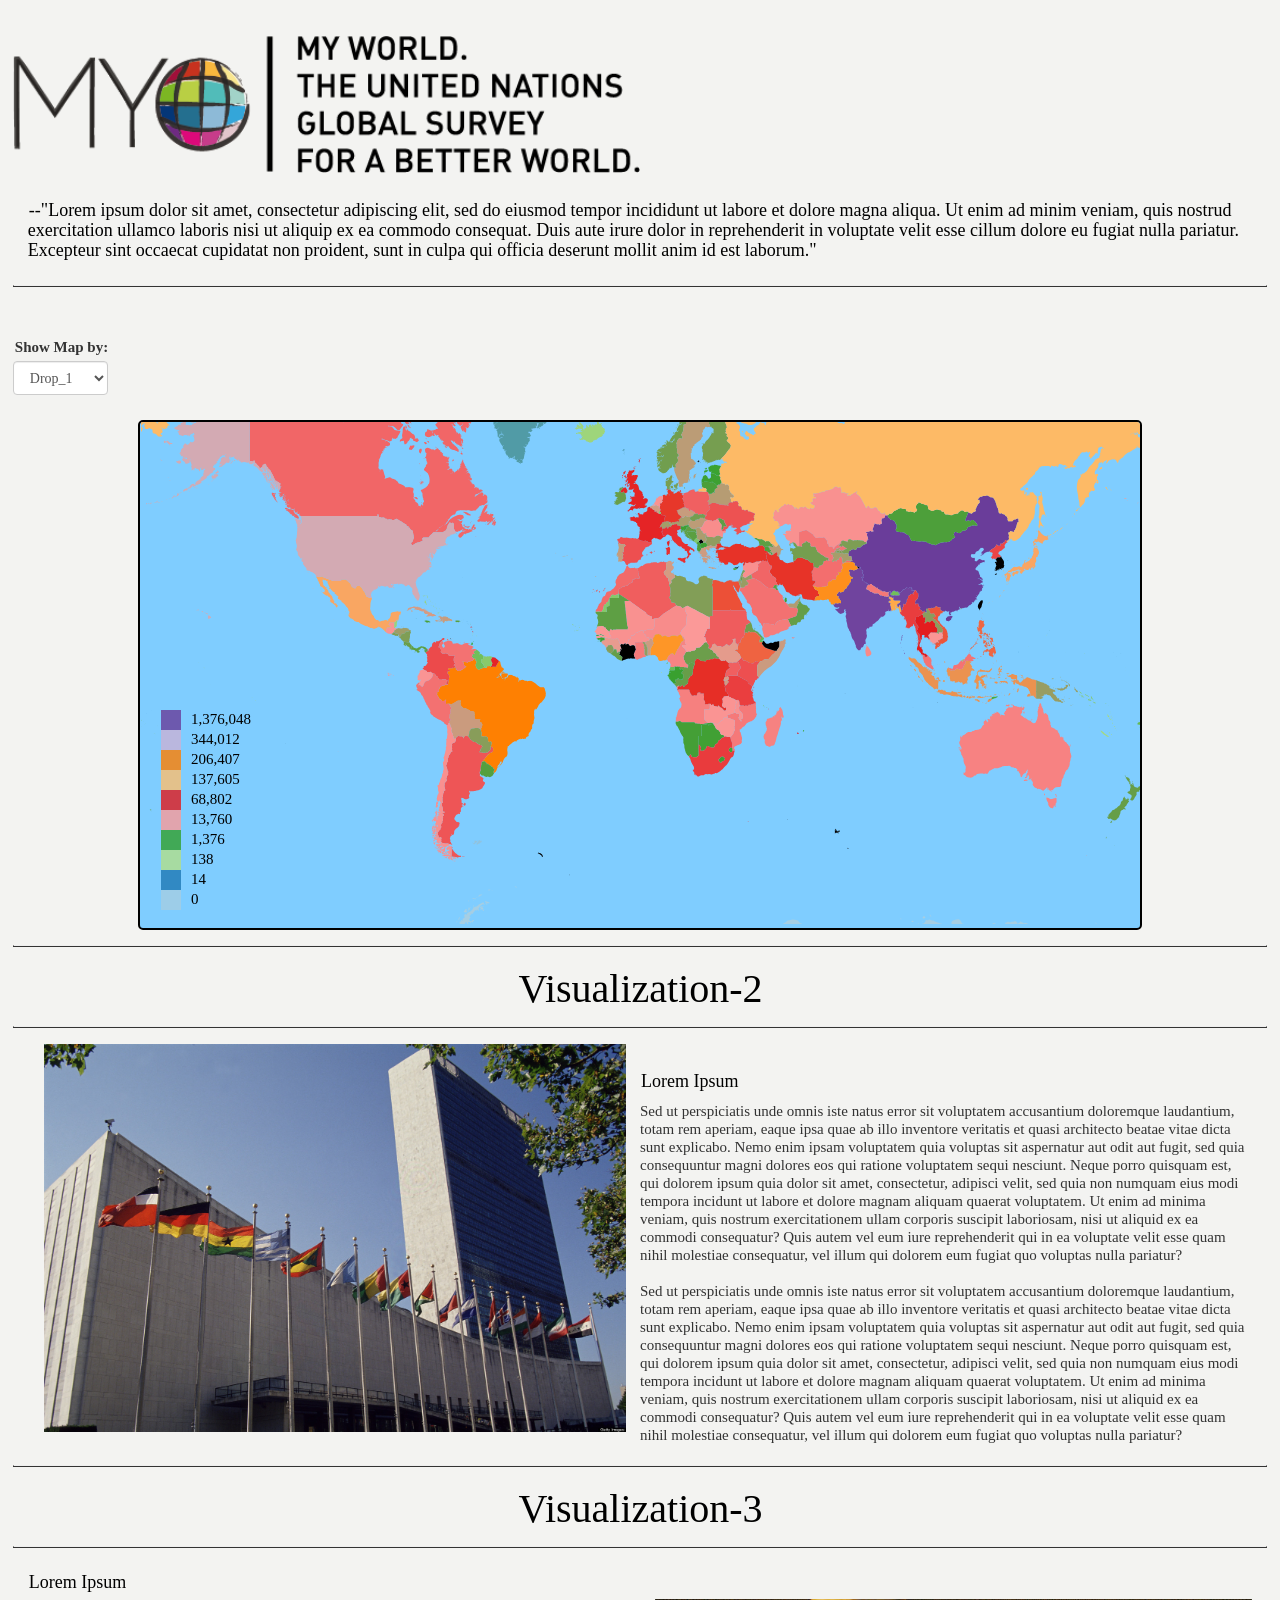
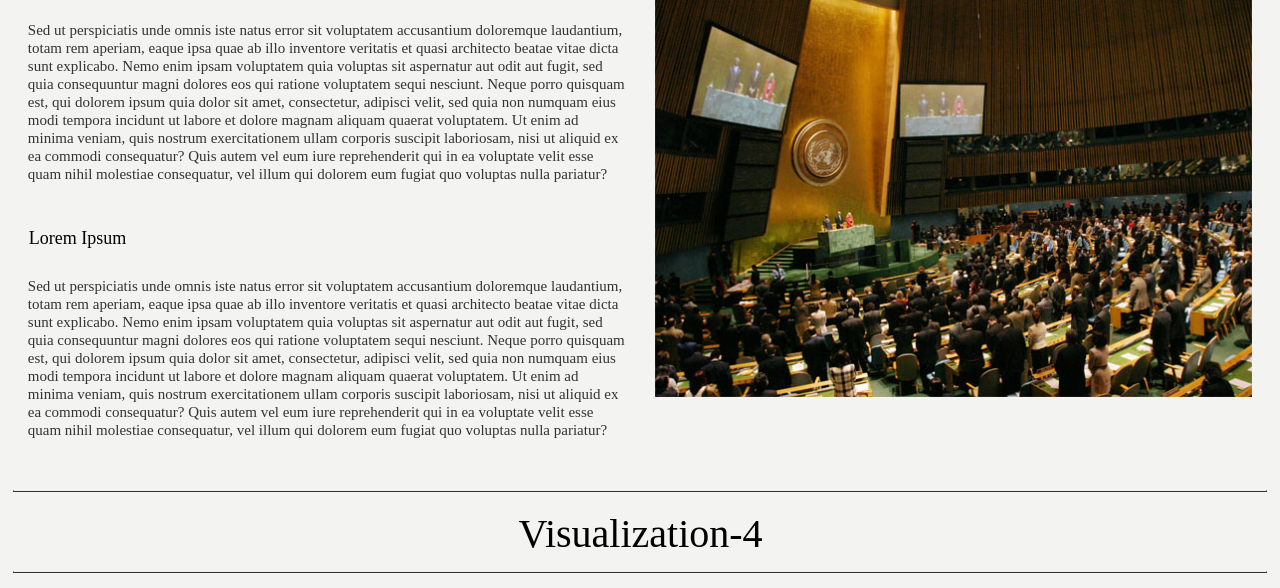
==== Final/index.html @ c9ec91af "project copy" ====
<!doctype html>
<html>
<head>
	<meta charset="utf-8">
	<meta name="viewport" content="width=device-width, initial-scale=1">
	<title>CS171 Final Project</title>

	<link rel="stylesheet" href="css/bootstrap.min.css">
	<link rel="stylesheet" href="css/font-awesome.min.css">
	<link rel="stylesheet" href="css/style.css">
</head>
<body>

<br/><br/>
<img src="img/logo.png" width="50%"  >


<div class="container-fluid">
	<div class="row">

		<div class="col-md-12" id ="page1Col2"><br><h4>--"Lorem ipsum dolor sit amet, consectetur adipiscing elit,
				sed do eiusmod tempor incididunt ut labore et dolore magna aliqua. Ut enim ad minim veniam, quis
				nostrud exercitation ullamco laboris nisi ut aliquip ex ea commodo consequat. Duis aute irure dolor in
				reprehenderit in voluptate velit esse cillum dolore eu fugiat nulla pariatur. Excepteur sint occaecat
				cupidatat non proident, sunt in culpa qui officia deserunt mollit anim id est laborum."</h4></div>

	</div>
</div>
<hr/>
<br/><br/>

			<form class="dropdown">
				<div class="form-group">
					<label form="sortBy">Show Map by: </label>
					<select class="form-control" id="sort-By" onchange="updateChoropleth()">
						<option value="Drop_1">Drop_1</option>
						<option value="Drop_2">Drop_2</option>
						<option value="Drop_3">Drop_3</option>
						<option value="Drop_4">Drop_4</option>
						<option value="Drop_5">Drop_5</option>
					</select>
				</div>
			</form>

		<div id ="map-area"></div>

<hr/>


<h1>Visualization-2</h1>

<div id ="Visualization-2"></div>

<hr/>



<div class="container-fluid">
	<div class="row">
		<div class="col-md-6" id ="page4Col2"><div id="chart-area"></div></div></div>

		<div class="col-md-6" id ="page4Col3">  <img src="img/UNBuilding.jpg" width="100%"  alt="UN"><br> <br>	</div>

			<br> <h4>Lorem Ipsum</h4>
			Sed ut perspiciatis unde omnis iste natus error sit voluptatem accusantium doloremque laudantium, totam rem
			aperiam, eaque ipsa quae ab illo inventore veritatis et quasi architecto beatae vitae dicta sunt explicabo.
			Nemo enim ipsam voluptatem quia voluptas sit aspernatur aut odit aut fugit, sed quia consequuntur magni
			dolores eos qui ratione voluptatem sequi nesciunt. Neque porro quisquam est, qui dolorem ipsum quia dolor sit
			amet, consectetur, adipisci velit, sed quia non numquam eius modi tempora incidunt ut labore et dolore
			magnam aliquam quaerat voluptatem. Ut enim ad minima veniam, quis nostrum exercitationem ullam corporis
			suscipit laboriosam, nisi ut aliquid ex ea commodi consequatur? Quis autem vel eum iure reprehenderit qui
			in ea voluptate velit esse quam nihil molestiae consequatur, vel illum qui dolorem eum fugiat quo voluptas
			nulla pariatur?

			<br><br> Sed ut perspiciatis unde omnis iste natus error sit voluptatem accusantium doloremque laudantium,
			totam rem aperiam, eaque ipsa quae ab illo inventore veritatis et quasi architecto beatae vitae dicta sunt
			explicabo. Nemo enim ipsam voluptatem quia voluptas sit aspernatur aut odit aut fugit, sed quia consequuntur
			magni dolores eos qui ratione voluptatem sequi nesciunt. Neque porro quisquam est, qui dolorem ipsum quia dolor
			sit amet, consectetur, adipisci velit, sed quia non numquam eius modi tempora incidunt ut labore et dolore magnam
			aliquam quaerat voluptatem. Ut enim ad minima veniam, quis nostrum exercitationem ullam corporis suscipit
			laboriosam, nisi ut aliquid ex ea commodi consequatur? Quis autem vel eum iure reprehenderit qui in ea voluptate
			velit esse quam nihil molestiae consequatur, vel illum qui dolorem eum fugiat quo voluptas nulla pariatur?
			<br>


	</div>
</div>

<hr/>

<h1> Visualization-3 </h1>


<div id ="Visualization-3"> </div>

<hr/>



<div class="container-fluid">
	<div class="row">

		<div class="col-md-6" id ="page3Col1">

			<h4>Lorem Ipsum</h4>
			<br> Sed ut perspiciatis unde omnis iste natus error sit voluptatem accusantium doloremque laudantium,
			totam rem aperiam, eaque ipsa quae ab illo inventore veritatis et quasi architecto beatae vitae dicta sunt
			explicabo. Nemo enim ipsam voluptatem quia voluptas sit aspernatur aut odit aut fugit, sed quia consequuntur
			magni dolores eos qui ratione voluptatem sequi nesciunt. Neque porro quisquam est, qui dolorem ipsum quia dolor
			sit amet, consectetur, adipisci velit, sed quia non numquam eius modi tempora incidunt ut labore et dolore magnam
			aliquam quaerat voluptatem. Ut enim ad minima veniam, quis nostrum exercitationem ullam corporis suscipit
			laboriosam, nisi ut aliquid ex ea commodi consequatur? Quis autem vel eum iure reprehenderit qui in ea voluptate
			velit esse quam nihil molestiae consequatur, vel illum qui dolorem eum fugiat quo voluptas nulla pariatur?
			<br>
			<br><br><h4>Lorem Ipsum</h4>
			<br> Sed ut perspiciatis unde omnis iste natus error sit voluptatem accusantium doloremque laudantium,
			totam rem aperiam, eaque ipsa quae ab illo inventore veritatis et quasi architecto beatae vitae dicta sunt
			explicabo. Nemo enim ipsam voluptatem quia voluptas sit aspernatur aut odit aut fugit, sed quia consequuntur
			magni dolores eos qui ratione voluptatem sequi nesciunt. Neque porro quisquam est, qui dolorem ipsum quia dolor
			sit amet, consectetur, adipisci velit, sed quia non numquam eius modi tempora incidunt ut labore et dolore magnam
			aliquam quaerat voluptatem. Ut enim ad minima veniam, quis nostrum exercitationem ullam corporis suscipit
			laboriosam, nisi ut aliquid ex ea commodi consequatur? Quis autem vel eum iure reprehenderit qui in ea voluptate
			velit esse quam nihil molestiae consequatur, vel illum qui dolorem eum fugiat quo voluptas nulla pariatur?
			<br>
			<br><br>

		</div>
		<div class="col-md-6" id ="page3Col2">

			<br><br><img src="img/UN-Assembly.jpg" width="100%"  alt="UN Assembly">

		</div>

	</div>
</div>


<hr/>


<h1>Visualization-4</h1>

<div id ="Visualization-4"></div>


<hr/>

	<!-- Load JS libraries -->
	<script src="js/jquery.min.js"></script>
	<script src="js/bootstrap.min.js"></script>
	<script src="js/queue.min.js"></script>
	<script src="js/topojson.js"></script>
	<script src="js/d3.min.js"></script>
	<script src="js/colorbrewer.js"></script>


	<!-- Choropleth and second visualization -->
	<script src="js/main.js"></script>
	<script src="js/vis-choropleth.js"></script>

	
</body>
</html>
---- Final/css/style.css ----
/* YOUR CSS STYLES */

h1{font-family: Georgia;
    font-size: 40px;
    color:#000;
    //border-style: solid;
    text-align:center;}

h2, h3 {
    font-family: Georgia;
    color: #000;
    text-align: center;
/ / border-style: solid;
}
h4 {font-family: Georgia;
    color:#000;
    //text-align:center;
    //border-style: solid;
}


body {font-family: Georgia;
    font-size: 15px;
    width:100%;
    line-height:2%;
    text-indent:1px;
    padding-left:1%;
    padding-right:1%;
    line-height: 120%;
    background:#F3F3F1;
    /*background:#2BBBFF;*/
}

hr {
    display: block;
    margin-top: 1em;
    margin-bottom: 1em;
    margin-left: auto;
    margin-right: auto;
    border-style: solid;
    border-width: 1px;}

.dropdown {
    position: relative;
    display: inline-block;
}

.dropdown-content {
    display: none;
    position: absolute;
    background-color: #f9f9f9;
    min-width: 160px;
    box-shadow: 0px 8px 16px 0px rgba(0,0,0,0.2);
    padding: 12px 16px;
    z-index: 1;
}

.dropdown:hover .dropdown-content {
    display: block;
}


.country:hover{
    stroke: #fff;
    stroke-width: .7px;
}
#map-area {
    margin:10px 10%;
    border:2px solid #000;
    border-radius: 5px;
    height:100%;
    overflow:hidden;
    background: #7FCDFF;
}
.hidden {
    display: none;
}
div.tooltip {
    color: #222;
    background: #fff;
    padding: .5em;
    text-shadow: #f5f5f5 0 1px 0;
    border-radius: 2px;
    box-shadow: 0px 0px 2px 0px #a6a6a6;
    opacity: 0.9;
    position: absolute;
}

/*.node {*/
    /*cursor: pointer;*/
/*}*/

/*.node circle {*/
    /*fill: #fff;*/
    /*stroke: steelblue;*/
    /*stroke-width: 3px;*/
/*}*/

/*.node text {*/
    /*font: 16px sans-serif;*/
/*}*/

/*.link {*/
    /*fill: none;*/
    /*stroke: #ccc;*/
    /*stroke-width: 3px;*/
/*}*/
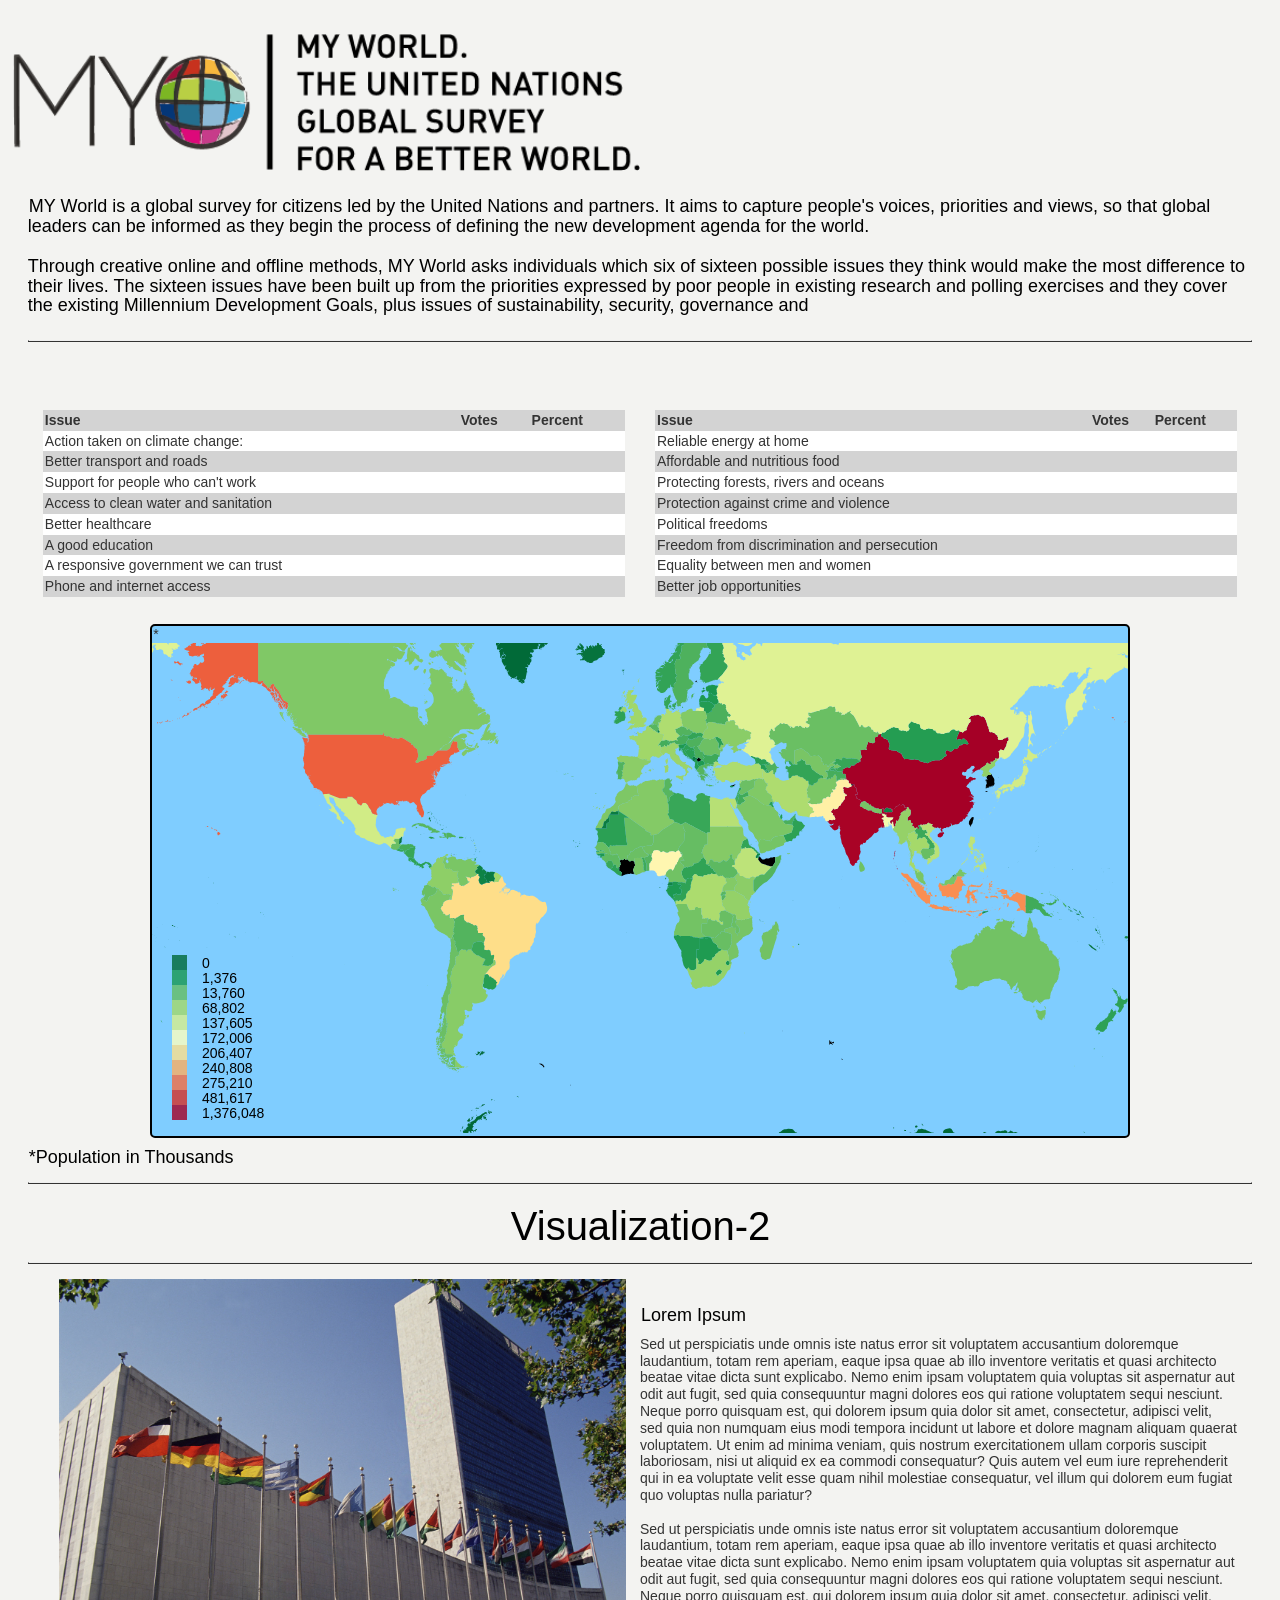
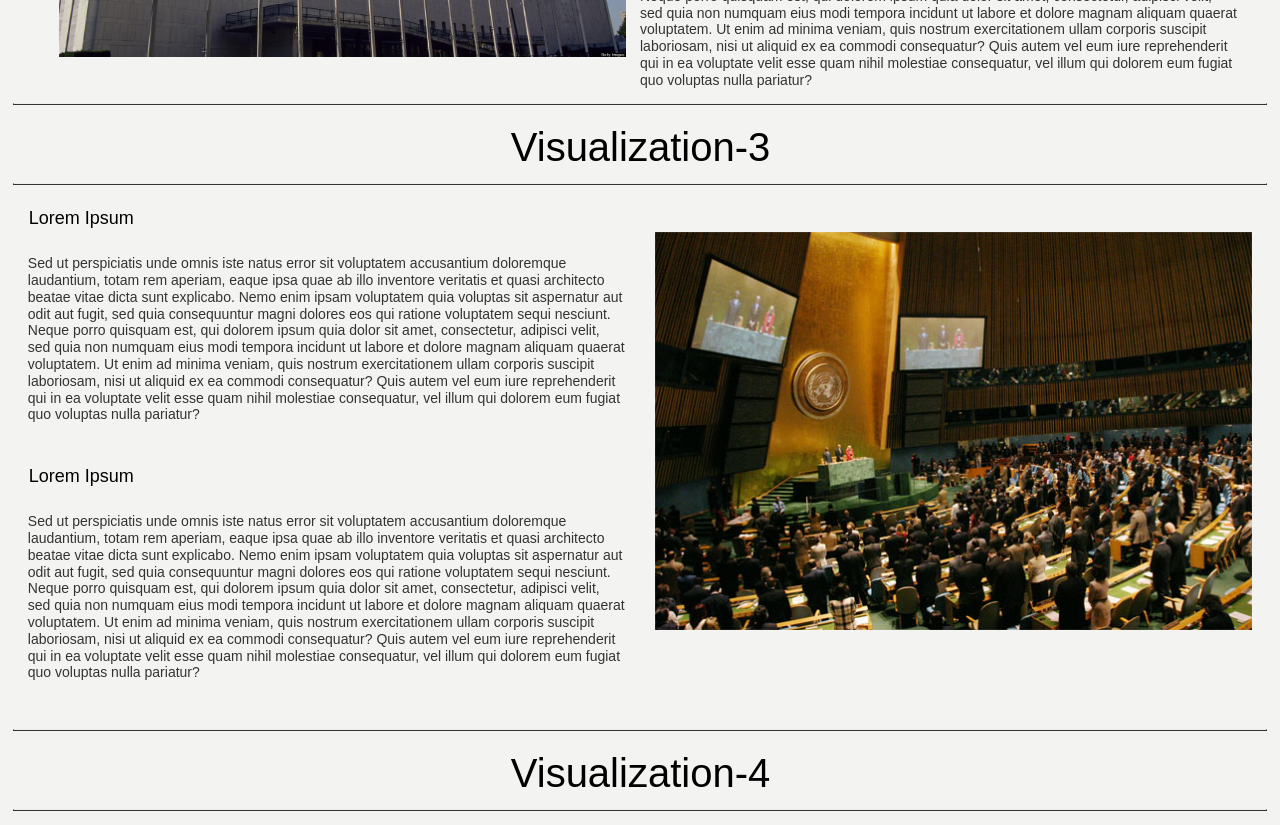
==== commit 7cb86ad8: "Update" ====
--- a/Final/index.html
+++ b/Final/index.html
@@ -18,33 +18,143 @@
 <div class="container-fluid">
 	<div class="row">
 
-		<div class="col-md-12" id ="page1Col2"><br><h4>--"Lorem ipsum dolor sit amet, consectetur adipiscing elit,
-				sed do eiusmod tempor incididunt ut labore et dolore magna aliqua. Ut enim ad minim veniam, quis
-				nostrud exercitation ullamco laboris nisi ut aliquip ex ea commodo consequat. Duis aute irure dolor in
-				reprehenderit in voluptate velit esse cillum dolore eu fugiat nulla pariatur. Excepteur sint occaecat
-				cupidatat non proident, sunt in culpa qui officia deserunt mollit anim id est laborum."</h4></div>
+		<div class="col-md-12" id ="page1Col2"><br><h4>MY World is a global survey for citizens led by the United Nations and partners.
+                    It aims to capture people's voices, priorities and views, so that global leaders can be informed as they begin the
+                    process of defining the new development agenda for the world.
+                <br/><br/>
+                    Through creative online and offline methods, MY World asks individuals which six of sixteen possible issues they
+                    think would make the most difference to their lives. The sixteen issues have been built up from the priorities
+                    expressed by poor people in existing research and polling exercises and they cover the existing Millennium
+                    Development Goals, plus issues of sustainability, security, governance and </h4>
+
 
 	</div>
 </div>
 <hr/>
 <br/><br/>
-
-			<form class="dropdown">
-				<div class="form-group">
-					<label form="sortBy">Show Map by: </label>
-					<select class="form-control" id="sort-By" onchange="updateChoropleth()">
-						<option value="Drop_1">Drop_1</option>
-						<option value="Drop_2">Drop_2</option>
-						<option value="Drop_3">Drop_3</option>
-						<option value="Drop_4">Drop_4</option>
-						<option value="Drop_5">Drop_5</option>
-					</select>
-				</div>
-			</form>
-
-		<div id ="map-area"></div>
-
-<hr/>
+<h3><div id="countryName">  </div></h3>
+<div class="container-fluid">
+	<div class="row">
+		<div class="col-md-6" id ="page1aCol1">
+			<table>
+                <tr>
+                    <th>Issue</th>
+                    <th>Votes</th>
+                    <th>Percent</th>
+                </tr>
+				<tr>
+					<td>Action taken on climate change: </td>
+                    <td id="Pri-100"></td>
+                    <td id="PriPer-100"></td>
+				</tr>
+                <tr>
+                    <td>Better transport and roads</td>
+                    <td id="Pri-101"></td>
+                    <td id="PriPer-101"></td>
+                </tr>
+                <tr>
+                    <td>Support for people who can't work</td>
+                    <td id="Pri-102"></td>
+                    <td id="PriPer-102"></td>
+                </tr>
+                <tr>
+                    <td>Access to clean water and sanitation</td>
+                    <td id="Pri-103"></td>
+                    <td id="PriPer-103"></td>
+                </tr>
+                <tr>
+                    <td>Better healthcare</td>
+                    <td id="Pri-104"></td>
+                    <td id="PriPer-104"></td>
+                </tr>
+                <tr>
+                    <td>A good education</td>
+                    <td id="Pri-105"></td>
+                    <td id="PriPer-105"></td>
+                <tr>
+                    <td>A responsive government we can trust</td>
+                    <td id="Pri-106"></td>
+                    <td id="PriPer-106"></td>
+                </tr>
+                <tr>
+                    <td>Phone and internet access</td>
+                    <td id="Pri-107"></td>
+                    <td id="PriPer-107"></td>
+
+            </table>
+		</div>
+		<div class="col-md-6" id ="page1bCol2">
+            <table>
+                <tr>
+                    <th>Issue</th>
+                    <th>Votes</th>
+                    <th>Percent</th>
+                </tr>
+                <tr>
+                    <td>Reliable energy at home </td>
+                    <td id="Pri-108"></td>
+                    <td id="PriPer-108"></td>
+                </tr>
+                <tr>
+                    <td>Affordable and nutritious food</td>
+                    <td id="Pri-109"></td>
+                    <td id="PriPer-109"></td>
+                </tr>
+                <tr>
+                    <td>Protecting forests, rivers and oceans</td>
+                    <td id="Pri-110"></td>
+                    <td id="PriPer-110"></td>
+                </tr>
+                <tr>
+                    <td>Protection against crime and violence</td>
+                    <td id="Pri-111"></td>
+                    <td id="PriPer-111"></td>
+                </tr>
+                <tr>
+                    <td>Political freedoms</td>
+                    <td id="Pri-112"></td>
+                    <td id="PriPer-112"></td>
+                </tr>
+                <tr>
+                    <td>Freedom from discrimination and persecution</td>
+                    <td id="Pri-113"></td>
+                    <td id="PriPer-113"></td>
+                </tr>
+                <tr>
+                    <td>Equality between men and women</td>
+                    <td id="Pri-114"></td>
+                    <td id="PriPer-114"></td>
+                </tr>
+                <tr>
+                    <td>Better job opportunities</td>
+                    <td id="Pri-115"></td>
+                    <td id="PriPer-115"></td>
+                </tr>
+            </table>
+            <br>
+		</div>
+
+    </div>
+</div>
+
+			<!--<form class="dropdown">-->
+				<!--<div class="form-group">-->
+					<!--<label form="sortBy">Show Map by: </label>-->
+					<!--<select class="form-control" id="sort-By" onchange="updateChoropleth()">-->
+						<!--<option value="Drop_1">Drop_1</option>-->
+						<!--&lt;!&ndash;<option value="Drop_2">Drop_2</option>&ndash;&gt;-->
+						<!--&lt;!&ndash;<option value="Drop_3">Drop_3</option>&ndash;&gt;-->
+						<!--&lt;!&ndash;<option value="Drop_4">Drop_4</option>&ndash;&gt;-->
+						<!--&lt;!&ndash;<option value="Drop_5">Drop_5</option>&ndash;&gt;-->
+					<!--</select>-->
+				<!--</div>-->
+			<!--</form>-->
+
+<div id ="map-area">*</div>
+    <h4>*Population in Thousands</h4>
+
+<hr/>
+
 
 
 <h1>Visualization-2</h1>
--- a/Final/css/style.css
+++ b/Final/css/style.css
@@ -1,27 +1,27 @@
 
 /* YOUR CSS STYLES */
 
-h1{font-family: Georgia;
+h1{font-family: 'Roboto', sans-serif;
     font-size: 40px;
     color:#000;
     //border-style: solid;
     text-align:center;}
 
 h2, h3 {
-    font-family: Georgia;
+    font-family: 'Roboto', sans-serif;
     color: #000;
     text-align: center;
 / / border-style: solid;
 }
-h4 {font-family: Georgia;
+h4 {font-family: 'Roboto', sans-serif;
     color:#000;
     //text-align:center;
     //border-style: solid;
 }
 
 
-body {font-family: Georgia;
-    font-size: 15px;
+body {font-family: 'Roboto', sans-serif;
+   // font-size: 15px;
     width:100%;
     line-height:2%;
     text-indent:1px;
@@ -29,7 +29,7 @@
     padding-right:1%;
     line-height: 120%;
     background:#F3F3F1;
-    /*background:#2BBBFF;*/
+
 }
 
 hr {
@@ -40,6 +40,20 @@
     margin-right: auto;
     border-style: solid;
     border-width: 1px;}
+
+table {
+    border-collapse: collapse;
+    width: 100%;
+}
+
+th, td {
+    text-align: left;
+    padding: 2px;
+}
+
+tr:nth-child(odd){background-color: #D3D3D3}
+tr:nth-child(even){background-color: #fff}
+
 
 .dropdown {
     position: relative;
@@ -86,23 +100,3 @@
     opacity: 0.9;
     position: absolute;
 }
-
-/*.node {*/
-    /*cursor: pointer;*/
-/*}*/
-
-/*.node circle {*/
-    /*fill: #fff;*/
-    /*stroke: steelblue;*/
-    /*stroke-width: 3px;*/
-/*}*/
-
-/*.node text {*/
-    /*font: 16px sans-serif;*/
-/*}*/
-
-/*.link {*/
-    /*fill: none;*/
-    /*stroke: #ccc;*/
-    /*stroke-width: 3px;*/
-/*}*/
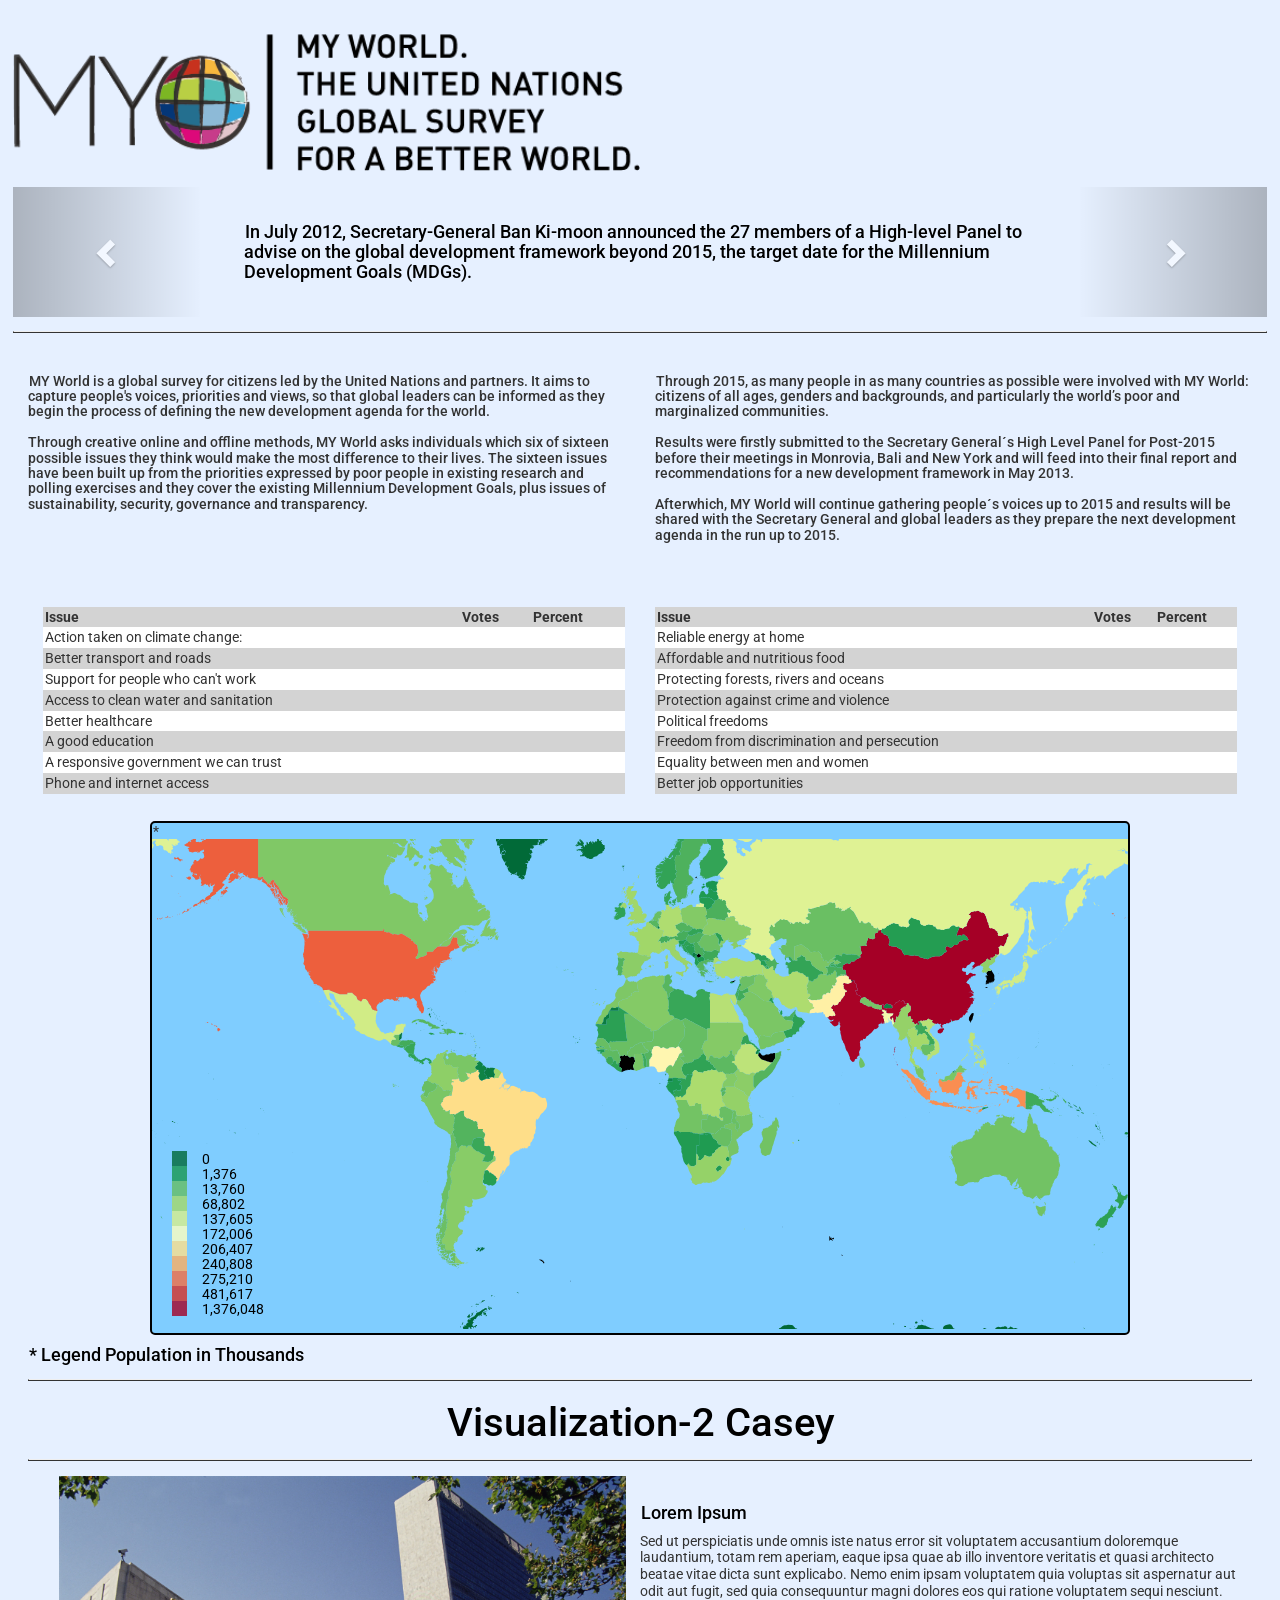
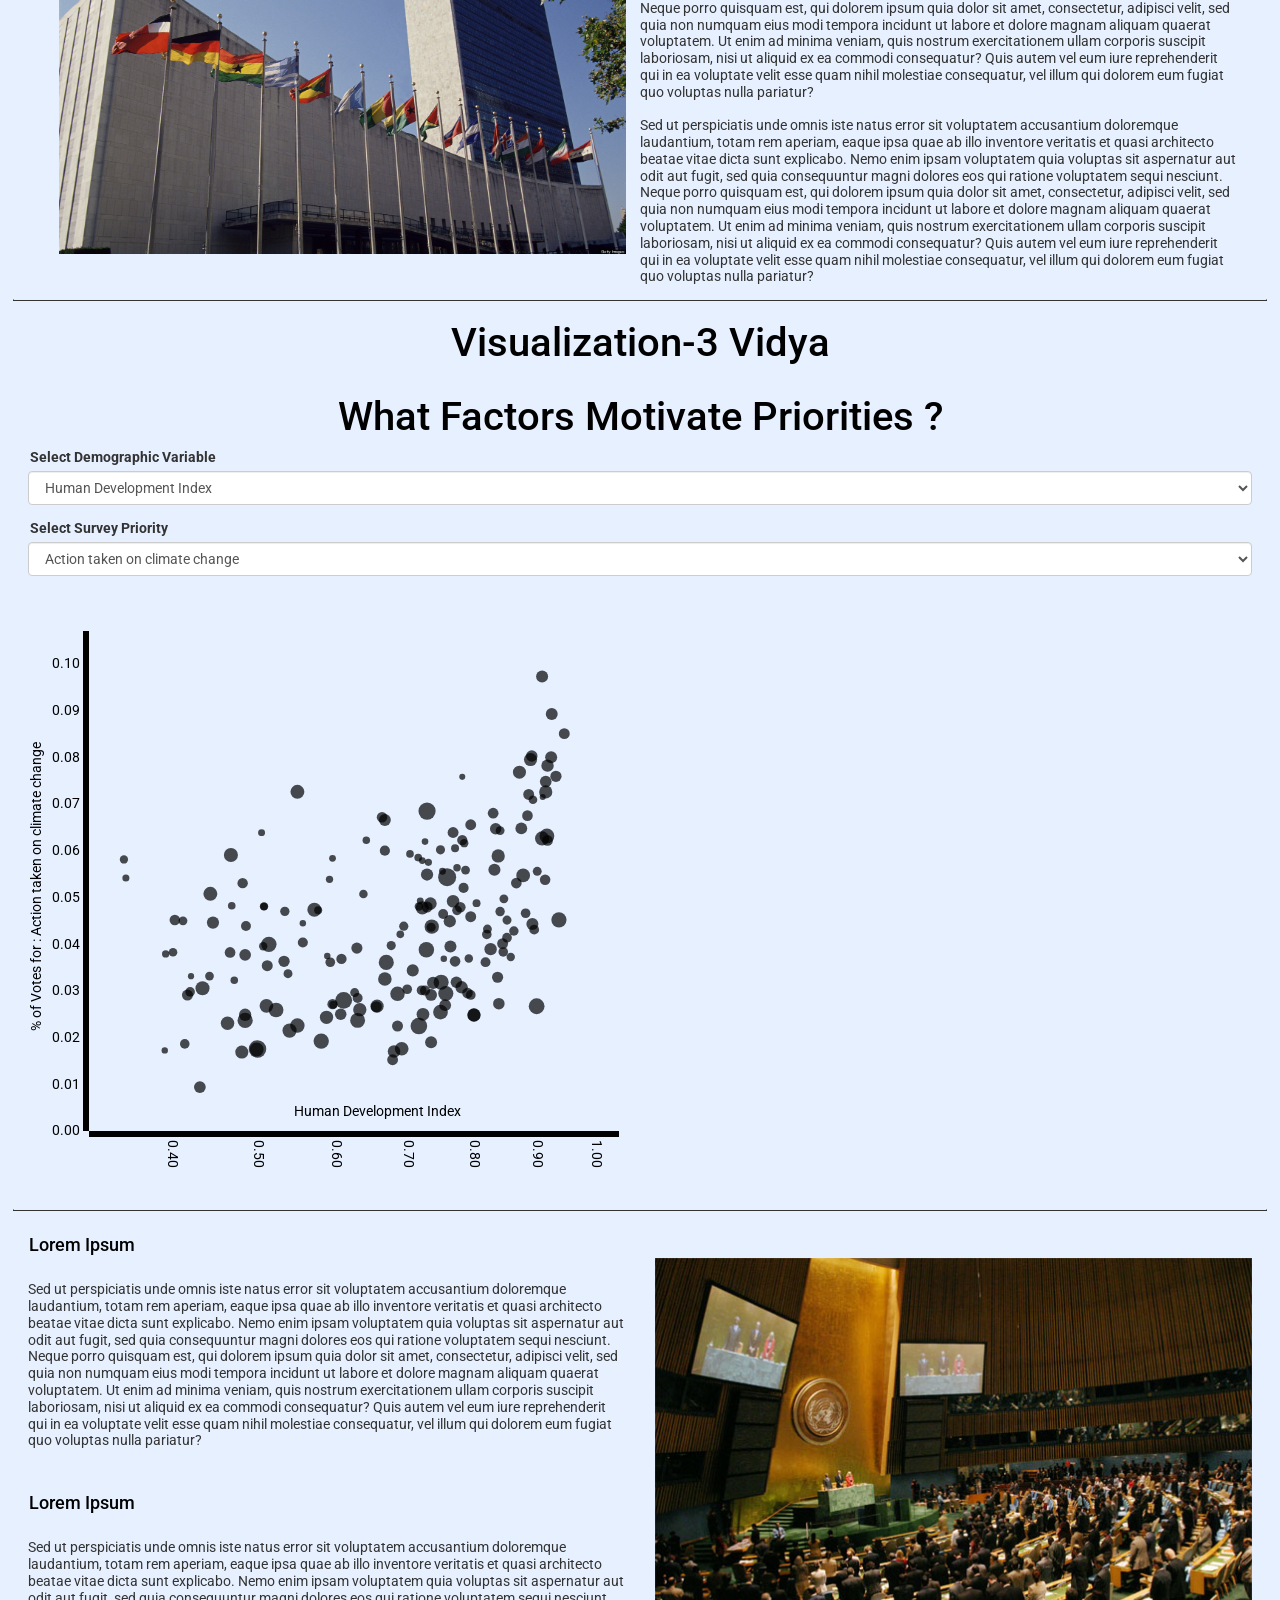
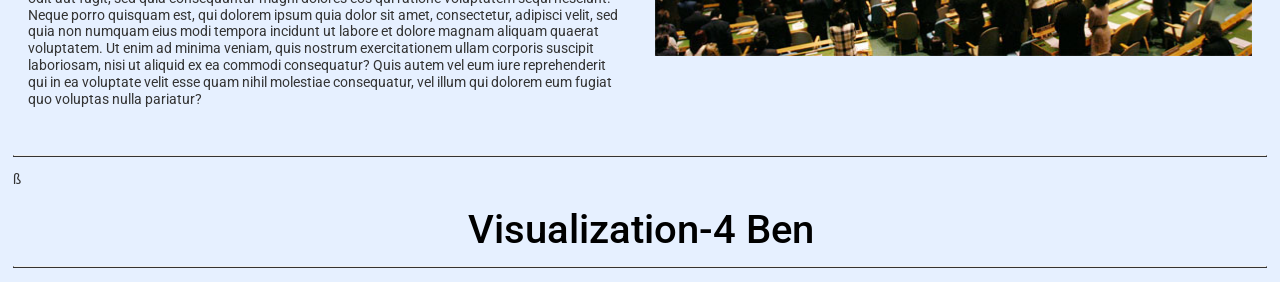
==== commit 5b986aa2: "Update" ====
--- a/Final/index.html
+++ b/Final/index.html
@@ -5,7 +5,11 @@
 	<meta name="viewport" content="width=device-width, initial-scale=1">
 	<title>CS171 Final Project</title>
 
-	<link rel="stylesheet" href="css/bootstrap.min.css">
+    <!-- Load Google Font -->
+    <link href='https://fonts.googleapis.com/css?family=Roboto:100,400,300,400italic,700' rel='stylesheet' type='text/css'>
+
+
+    <link rel="stylesheet" href="css/bootstrap.min.css">
 	<link rel="stylesheet" href="css/font-awesome.min.css">
 	<link rel="stylesheet" href="css/style.css">
 </head>
@@ -13,24 +17,86 @@
 
 <br/><br/>
 <img src="img/logo.png" width="50%"  >
-
+<br/><br/>
+
+<div id="text-carousel" class="carousel slide" data-ride="carousel">
+    <!-- Wrapper for slides -->
+    <!--http://codepen.io/matthewhirsch/pen/OPwQRL-->
+    <div class="row">
+        <div class="col-xs-offset-2 col-xs-8">
+            <div class="carousel-inner">
+                <div class="item active">
+                    <div class="carousel-content">
+                        <div>
+                            <h4>In July 2012, Secretary-General Ban Ki-moon announced the 27 members of a High-level Panel to advise on the global development framework beyond 2015, the target date for the Millennium Development Goals (MDGs).</h4>
+                        </div>
+                    </div>
+                </div>
+                <div class="item">
+                    <div class="carousel-content">
+                        <div>
+                            <h4>The Panel was co-chaired by President Susilo Bambang Yudhoyono of Indonesia, President Ellen Johnson Sirleaf of Liberia, and Prime Minister David Cameron of the United Kingdom, and included leaders from civil society, private sector and government.</h4>
+                        </div>
+                    </div>
+                </div>
+                <div class="item">
+                    <div class="carousel-content">
+                        <div>
+                            <h4>The Panel was part of the Secretary-General’s post-2015 initiative mandated by the 2010 MDG Summit. UN Member States have called for open, inclusive consultations involving civil society, the private sector, academia and research institutions from all regions, in addition to the UN system, to advance the development framework beyond 2015.</h4>
+                        </div>
+                    </div>
+                </div>
+                <div class="item">
+                    <div class="carousel-content">
+                        <div>
+                            <h4>The work of the Panel reflected new development challenges while also drawing on experience gained in implementing the MDGs, both in terms of results achieved and areas for improvement</h4>
+                        </div>
+                    </div>
+                </div>
+
+            </div>
+        </div>
+    </div>
+    <!-- Controls -->
+    <a class="left carousel-control" href="#text-carousel" data-slide="prev">
+        <span class="glyphicon glyphicon-chevron-left"></span>
+    </a>
+    <a class="right carousel-control" href="#text-carousel" data-slide="next">
+        <span class="glyphicon glyphicon-chevron-right"></span>
+    </a>
+
+</div>
+
+<hr/>
 
 <div class="container-fluid">
 	<div class="row">
 
-		<div class="col-md-12" id ="page1Col2"><br><h4>MY World is a global survey for citizens led by the United Nations and partners.
-                    It aims to capture people's voices, priorities and views, so that global leaders can be informed as they begin the
-                    process of defining the new development agenda for the world.
+		<div class="col-md-6" id ="page1Col1"><br><h5>MY World is a global survey for citizens led by the United Nations
+                and partners. It aims to capture people's voices, priorities and views, so that global leaders can be
+                informed as they begin the process of defining the new development agenda for the world.
                 <br/><br/>
-                    Through creative online and offline methods, MY World asks individuals which six of sixteen possible issues they
-                    think would make the most difference to their lives. The sixteen issues have been built up from the priorities
-                    expressed by poor people in existing research and polling exercises and they cover the existing Millennium
-                    Development Goals, plus issues of sustainability, security, governance and </h4>
-
-
-	</div>
-</div>
-<hr/>
+                Through creative online and offline methods, MY World asks individuals which six of
+                sixteen possible issues they think would make the most difference to their lives. The sixteen
+                issues have been built up from the priorities expressed by poor people in existing research and polling
+                exercises and they cover the existing Millennium Development Goals, plus issues of sustainability, security,
+                governance and transparency.</h5>
+
+	    </div>
+        <div class="col-md-6" id ="page1Col2"><br><h5>Through 2015, as many people in as many countries
+                as possible were involved with MY World: citizens of all ages, genders and backgrounds, and particularly
+                the world’s poor and marginalized communities.
+                <br/><br/>
+                Results were firstly submitted to the Secretary General´s High Level Panel for Post-2015 before their
+                meetings in Monrovia, Bali and New York and will feed into their final report and recommendations for a new
+                development framework in May 2013.
+                <br/><br/>
+                Afterwhich, MY World will continue gathering people´s voices up to 2015 and results will be shared with
+                the Secretary General and global leaders as they prepare the next development agenda in the run up to 2015.</h5>
+            
+        </div>
+</div>
+
 <br/><br/>
 <h3><div id="countryName">  </div></h3>
 <div class="container-fluid">
@@ -151,13 +217,13 @@
 			<!--</form>-->
 
 <div id ="map-area">*</div>
-    <h4>*Population in Thousands</h4>
-
-<hr/>
-
-
-
-<h1>Visualization-2</h1>
+    <h4>* Legend Population in Thousands</h4>
+
+<hr/>
+
+
+
+<h1>Visualization-2  Casey </h1>
 
 <div id ="Visualization-2"></div>
 
@@ -198,13 +264,53 @@
 
 <hr/>
 
-<h1> Visualization-3 </h1>
-
-
-<div id ="Visualization-3"> </div>
-
-<hr/>
-
+<h1> Visualization-3 Vidya </h1>
+
+<div class="container-fluid">
+
+    <div class="row">
+        <div class="col-md-12">
+            <h1>What Factors Motivate Priorities ? </h1>
+            <!-- Visualization placeholders -->
+            <div class="form-group">
+                <label for="rankingType">Select Demographic Variable</label>
+                <select class="form-control" id="rankingtype" onchange="myScatter.updateData()">
+                    <option value="HDI">Human Development Index</option>
+                    <option value="LifeExpectancy">Life Expectancy</option>
+                    <option value="ExpectedSchool">Expected Years of Schooling</option>
+                    <option value="MeanSchool">Mean Years of Schooling</option>
+                    <option value="GNI">Gross National Income Per Capita</option>
+                    <option value="Population">Population</option>
+                </select>
+            </div>
+            <div class="form-group">
+                <label for="rankingType">Select Survey Priority</label>
+                <select class="form-control" id="rankingtype1" onchange="myScatter.updateData()">
+                    <option value="x100">Action taken on climate change</option>
+                    <option value="x101">Better transport and roads</option>
+                    <option value="x102">Support for people who can't work</option>
+                    <option value="x103">Access to clean water and sanitation</option>
+                    <option value="x104">Better healthcare</option>
+                    <option value="x105">A good education</option>
+                    <option value="x106">A responsive government we can trust</option>
+                    <option value="x107">Phone and internet access</option>
+                    <option value="x108">Reliable energy at home</option>
+                    <option value="x109">Affordable and nutritious food</option>
+                    <option value="x110">Protecting forests, rivers and oceans</option>
+                    <option value="x111">Political freedoms</option>
+                    <option value="x112">Protection against crime and violence</option>
+                    <option value="x113">Freedom from discrimination and persecution</option>
+                    <option value="x114">Equality between men and women</option>
+                    <option value="x115">Better job opportunities</option>
+                </select>
+            </div>
+            <div id="scatterVB"></div>
+        </div>
+    </div>
+
+</div>
+
+<hr/>
 
 
 <div class="container-fluid">
@@ -246,9 +352,9 @@
 
 
 <hr/>
-
-
-<h1>Visualization-4</h1>
+ß
+
+<h1>Visualization-4 Ben</h1>
 
 <div id ="Visualization-4"></div>
 
@@ -266,6 +372,7 @@
 
 	<!-- Choropleth and second visualization -->
 	<script src="js/main.js"></script>
+    <script src="js/scatter.js"></script>
 	<script src="js/vis-choropleth.js"></script>
 
 	
--- a/Final/css/style.css
+++ b/Final/css/style.css
@@ -28,7 +28,8 @@
     padding-left:1%;
     padding-right:1%;
     line-height: 120%;
-    background:#F3F3F1;
+    background:#e6f0ff;
+    /*background:#F3F3F1;*/
 
 }
 
@@ -100,3 +101,15 @@
     opacity: 0.9;
     position: absolute;
 }
+
+.carousel-content {
+    color:black;
+    display:flex;
+    align-items:center;
+}
+
+#text-carousel {
+    width: 100%;
+    height: auto;
+    padding: 25px;
+}
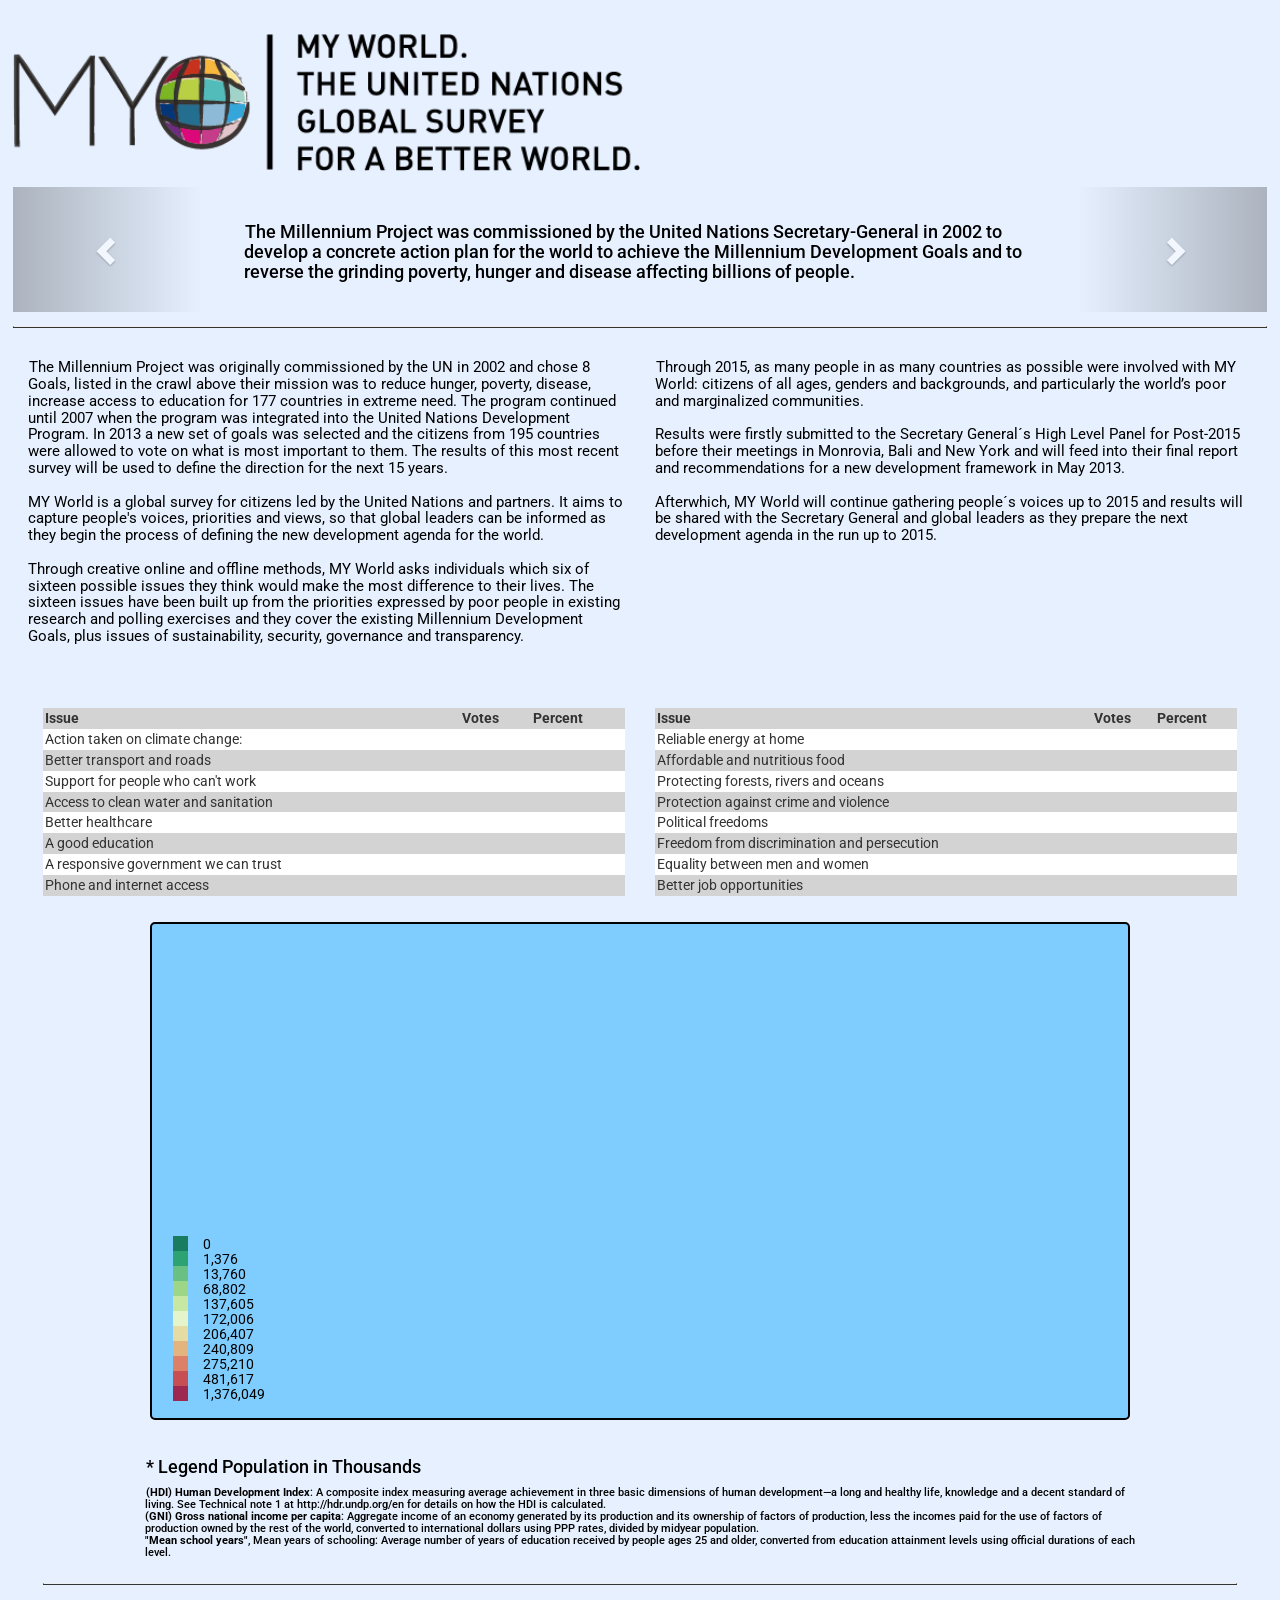
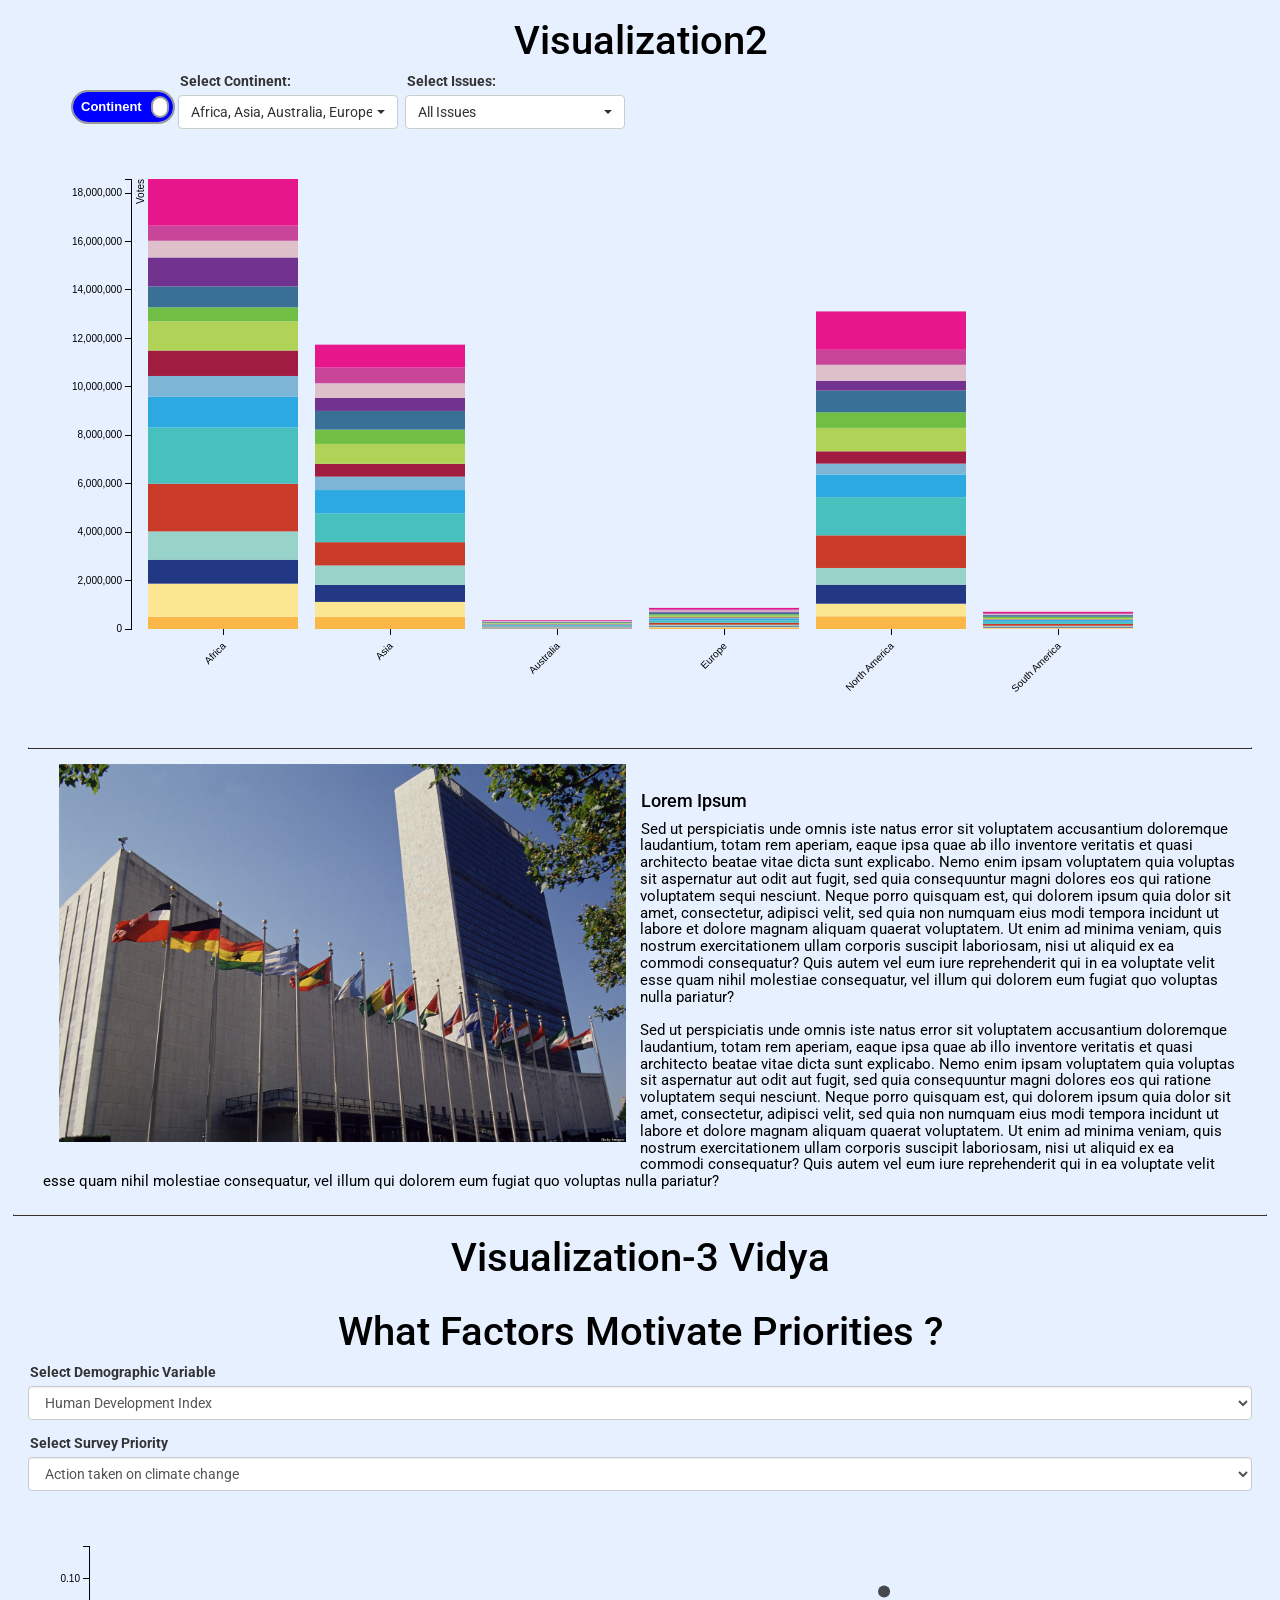
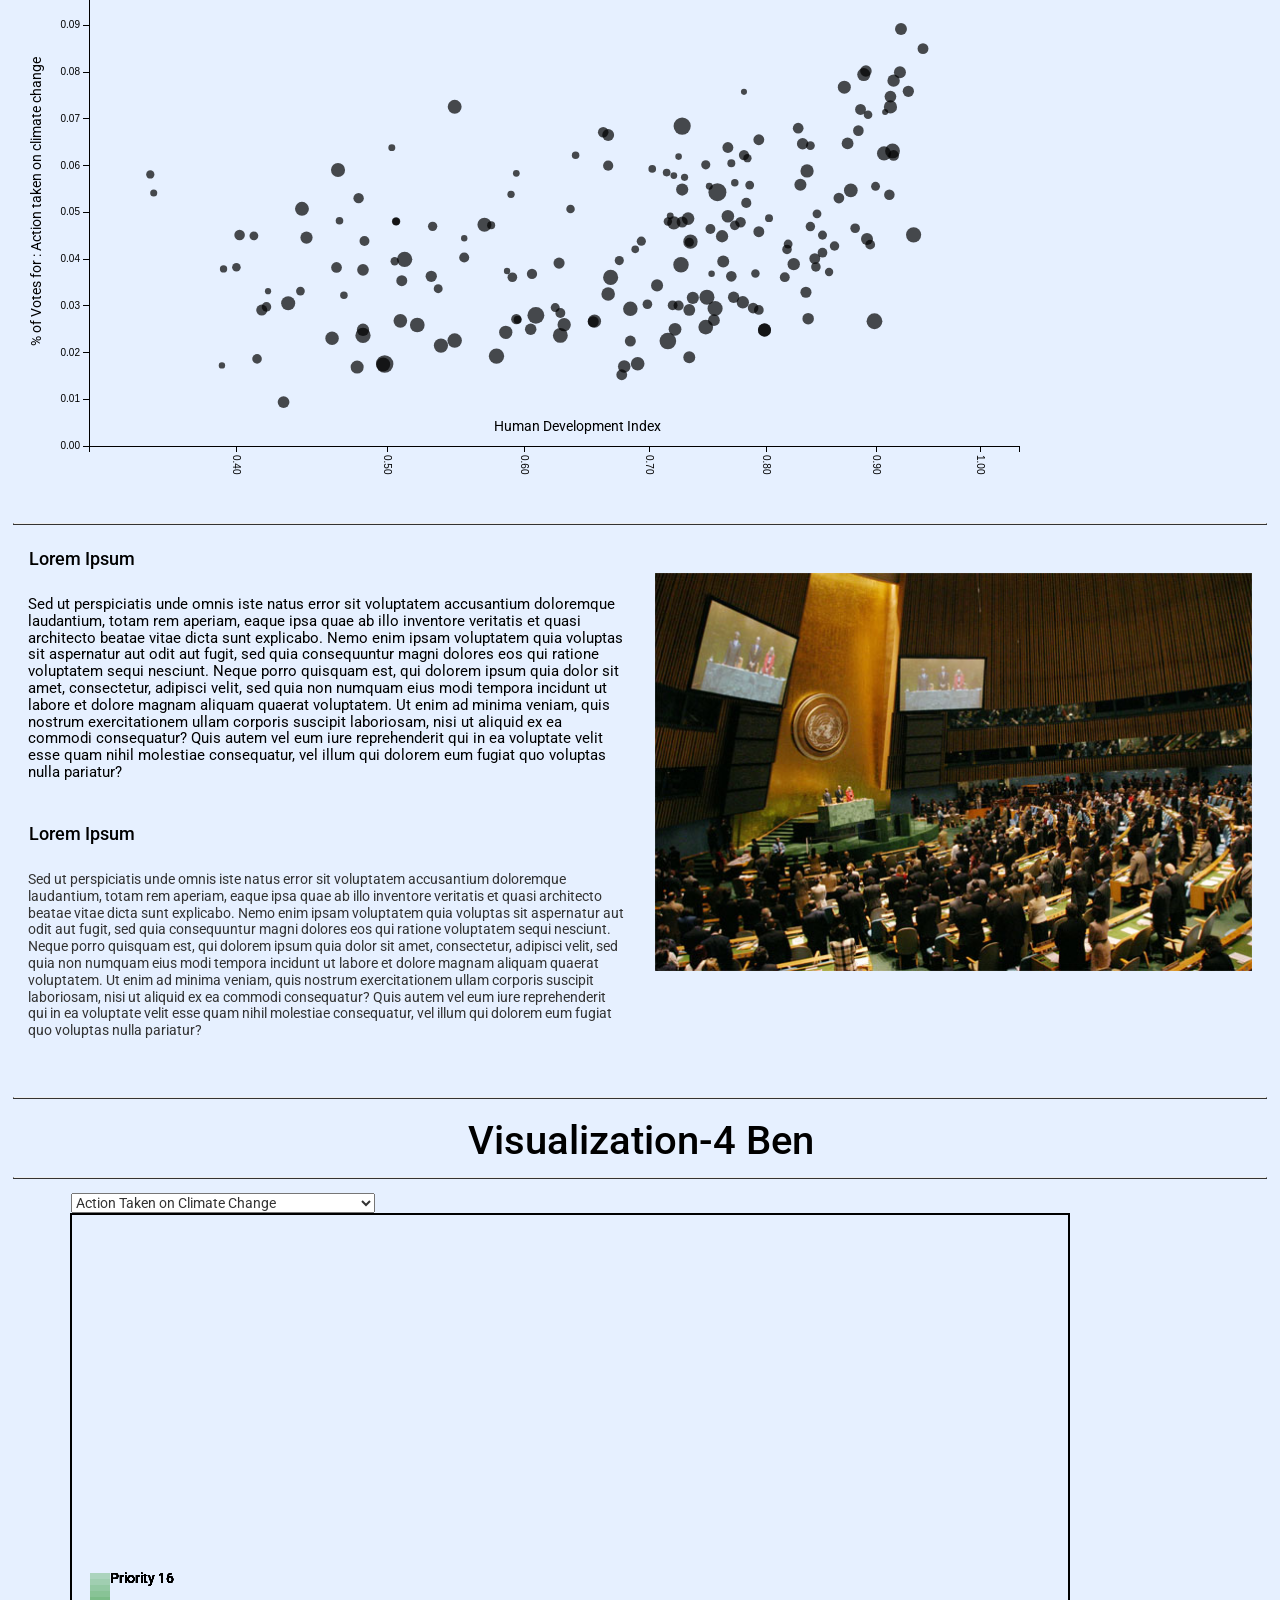
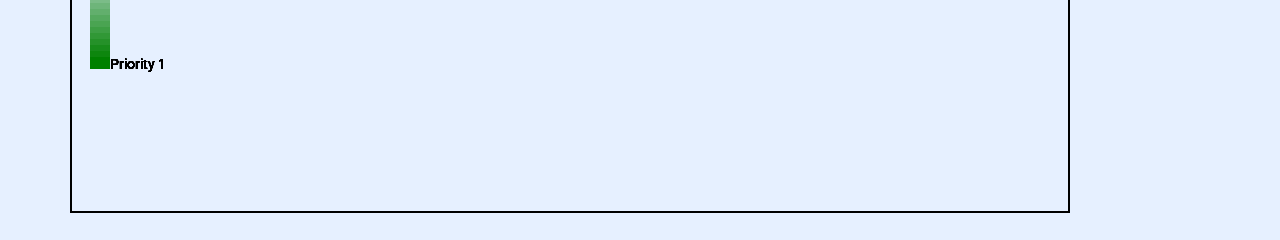
==== commit f90dce3d: "update" ====
--- a/Final/index.html
+++ b/Final/index.html
@@ -11,6 +11,7 @@
 
     <link rel="stylesheet" href="css/bootstrap.min.css">
 	<link rel="stylesheet" href="css/font-awesome.min.css">
+    <link rel="stylesheet" href="css/bootstrap-select.min.css">
 	<link rel="stylesheet" href="css/style.css">
 </head>
 <body>
@@ -27,6 +28,84 @@
             <div class="carousel-inner">
                 <div class="item active">
                     <div class="carousel-content">
+                        <!--http://www.unmillenniumproject.org/goals/gti.htm-->
+                        <div>
+                            <h4>The Millennium Project was commissioned by the United Nations Secretary-General in 2002 to develop a concrete action plan for the world to achieve the Millennium Development Goals and to reverse the grinding poverty, hunger and disease affecting billions of people.</h4>
+                        </div>
+                    </div>
+                </div>
+                <div class="item">
+                    <div class="carousel-content">
+                        <div>
+                            <h4>Goal 1: Eradicate Extreme Hunger and Poverty <br/><br/>
+                                Halve, between 1990 and 2015, the proportion of people whose income is less than $1 a day and who suffer from hunger.</h4>
+                        </div>
+                    </div>
+                </div>
+                <div class="item">
+                    <div class="carousel-content">
+                        <div>
+                            <h4>Goal 2: Achieve Universal Primary Education  <br/><br/>
+                                Ensure that, by 2015, children everywhere, boys and girls alike, will be able to complete a full course of primary schooling.</h4>
+                        </div>
+                    </div>
+                </div>
+                <div class="item">
+                    <div class="carousel-content">
+                        <div>
+                            <h4>Goal 3: Promote Gender Equality and Empower Women <br/><br/>
+                                Eliminate gender disparity in primary and secondary education, preferably by 2005, and in all levels of education no later than 2015.
+                            </h4>
+                        </div>
+                    </div>
+                </div>
+                <div class="item">
+                    <div class="carousel-content">
+                        <div>
+                            <h4>Goal 4: Reduce Child Mortality <br/><br/>
+                                Reduce by two-thirds, between 1990 and 2015, the under-five mortality rate.
+                            </h4>
+                        </div>
+                    </div>
+                </div>
+                <div class="item">
+                    <div class="carousel-content">
+                        <div>
+                            <h4>Goal 5: Improve Maternal Health <br/><br/>
+                                Reduce by three-quarters, between 1990 and 2015, the maternal mortality ratio.
+
+                            </h4>
+                        </div>
+                    </div>
+                </div>
+                <div class="item">
+                    <div class="carousel-content">
+                        <div>
+                            <h4>Goal 6: Combat HIV/AIDS, Malaria and other diseases <br/><br/>
+                                Have halted by 2015 and begun to reverse the spread of HIV/AIDS and have halted by 2015 and begun to reverse the incidence of malaria and other major diseases.
+                            </h4>
+                        </div>
+                    </div>
+                </div>
+                <div class="item">
+                    <div class="carousel-content">
+                        <div>
+                            <h4>Goal 7: Ensure Environmental Sustainability <br/><br/>
+                                Integrate the principles of sustainable development into country policies and programs and reverse the loss of environmental resources.
+                                By 2015 halve the proportion of people without sustainable access to safe drinking water and basic sanitation, and by 2020 improve the lives of at least 20 million slum dwellers.
+                            </h4>
+                        </div>
+                    </div>
+                </div>
+                <div class="item">
+                    <div class="carousel-content">
+                        <div>
+                            <h4>Goal 8: Develop a Global Partnership for Development</h4>
+                        </div>
+                    </div>
+                </div>
+                <div class="item">
+                    <div class="carousel-content">
                         <div>
                             <h4>In July 2012, Secretary-General Ban Ki-moon announced the 27 members of a High-level Panel to advise on the global development framework beyond 2015, the target date for the Millennium Development Goals (MDGs).</h4>
                         </div>
@@ -50,6 +129,13 @@
                     <div class="carousel-content">
                         <div>
                             <h4>The work of the Panel reflected new development challenges while also drawing on experience gained in implementing the MDGs, both in terms of results achieved and areas for improvement</h4>
+                        </div>
+                    </div>
+                </div>
+                <div class="item">
+                    <div class="carousel-content">
+                        <div>
+                            <h4>The Millennium Project was commissioned by the United Nations Secretary-General in 2002 to develop a concrete action plan for the world to achieve the Millennium Development Goals and to reverse the grinding poverty, hunger and disease affecting billions of people.</h4>
                         </div>
                     </div>
                 </div>
@@ -72,7 +158,18 @@
 <div class="container-fluid">
 	<div class="row">
 
-		<div class="col-md-6" id ="page1Col1"><br><h5>MY World is a global survey for citizens led by the United Nations
+		<div class="col-md-6" id ="page1Col1"><br><p>
+
+                The Millennium Project was originally commissioned by the UN in 2002 and chose 8 Goals, listed in the crawl
+                above their mission was to reduce hunger, poverty, disease, increase access to education for 177 countries
+                in extreme need.  The program continued until 2007 when the program was integrated into the United Nations
+                Development Program.
+
+                In 2013 a new set of goals was selected and the citizens from 195 countries were allowed to vote on what is most important to them.
+                The results of this most recent survey will be used to define the direction for the next 15 years.
+
+                <br/><br/>
+                MY World is a global survey for citizens led by the United Nations
                 and partners. It aims to capture people's voices, priorities and views, so that global leaders can be
                 informed as they begin the process of defining the new development agenda for the world.
                 <br/><br/>
@@ -80,10 +177,12 @@
                 sixteen possible issues they think would make the most difference to their lives. The sixteen
                 issues have been built up from the priorities expressed by poor people in existing research and polling
                 exercises and they cover the existing Millennium Development Goals, plus issues of sustainability, security,
-                governance and transparency.</h5>
+                governance and transparency.</p>
+
+
 
 	    </div>
-        <div class="col-md-6" id ="page1Col2"><br><h5>Through 2015, as many people in as many countries
+        <div class="col-md-6" id ="page1Col2"><br><p>Through 2015, as many people in as many countries
                 as possible were involved with MY World: citizens of all ages, genders and backgrounds, and particularly
                 the world’s poor and marginalized communities.
                 <br/><br/>
@@ -92,7 +191,7 @@
                 development framework in May 2013.
                 <br/><br/>
                 Afterwhich, MY World will continue gathering people´s voices up to 2015 and results will be shared with
-                the Secretary General and global leaders as they prepare the next development agenda in the run up to 2015.</h5>
+                the Secretary General and global leaders as they prepare the next development agenda in the run up to 2015.</p>
             
         </div>
 </div>
@@ -203,177 +302,461 @@
     </div>
 </div>
 
-			<!--<form class="dropdown">-->
-				<!--<div class="form-group">-->
-					<!--<label form="sortBy">Show Map by: </label>-->
-					<!--<select class="form-control" id="sort-By" onchange="updateChoropleth()">-->
-						<!--<option value="Drop_1">Drop_1</option>-->
-						<!--&lt;!&ndash;<option value="Drop_2">Drop_2</option>&ndash;&gt;-->
-						<!--&lt;!&ndash;<option value="Drop_3">Drop_3</option>&ndash;&gt;-->
-						<!--&lt;!&ndash;<option value="Drop_4">Drop_4</option>&ndash;&gt;-->
-						<!--&lt;!&ndash;<option value="Drop_5">Drop_5</option>&ndash;&gt;-->
-					<!--</select>-->
-				<!--</div>-->
-			<!--</form>-->
-
-<div id ="map-area">*</div>
-    <h4>* Legend Population in Thousands</h4>
-
-<hr/>
-
-
-
-<h1>Visualization-2  Casey </h1>
-
-<div id ="Visualization-2"></div>
-
-<hr/>
-
-
-
-<div class="container-fluid">
-	<div class="row">
-		<div class="col-md-6" id ="page4Col2"><div id="chart-area"></div></div></div>
-
-		<div class="col-md-6" id ="page4Col3">  <img src="img/UNBuilding.jpg" width="100%"  alt="UN"><br> <br>	</div>
-
-			<br> <h4>Lorem Ipsum</h4>
-			Sed ut perspiciatis unde omnis iste natus error sit voluptatem accusantium doloremque laudantium, totam rem
-			aperiam, eaque ipsa quae ab illo inventore veritatis et quasi architecto beatae vitae dicta sunt explicabo.
-			Nemo enim ipsam voluptatem quia voluptas sit aspernatur aut odit aut fugit, sed quia consequuntur magni
-			dolores eos qui ratione voluptatem sequi nesciunt. Neque porro quisquam est, qui dolorem ipsum quia dolor sit
-			amet, consectetur, adipisci velit, sed quia non numquam eius modi tempora incidunt ut labore et dolore
-			magnam aliquam quaerat voluptatem. Ut enim ad minima veniam, quis nostrum exercitationem ullam corporis
-			suscipit laboriosam, nisi ut aliquid ex ea commodi consequatur? Quis autem vel eum iure reprehenderit qui
-			in ea voluptate velit esse quam nihil molestiae consequatur, vel illum qui dolorem eum fugiat quo voluptas
-			nulla pariatur?
-
-			<br><br> Sed ut perspiciatis unde omnis iste natus error sit voluptatem accusantium doloremque laudantium,
-			totam rem aperiam, eaque ipsa quae ab illo inventore veritatis et quasi architecto beatae vitae dicta sunt
-			explicabo. Nemo enim ipsam voluptatem quia voluptas sit aspernatur aut odit aut fugit, sed quia consequuntur
-			magni dolores eos qui ratione voluptatem sequi nesciunt. Neque porro quisquam est, qui dolorem ipsum quia dolor
-			sit amet, consectetur, adipisci velit, sed quia non numquam eius modi tempora incidunt ut labore et dolore magnam
-			aliquam quaerat voluptatem. Ut enim ad minima veniam, quis nostrum exercitationem ullam corporis suscipit
-			laboriosam, nisi ut aliquid ex ea commodi consequatur? Quis autem vel eum iure reprehenderit qui in ea voluptate
-			velit esse quam nihil molestiae consequatur, vel illum qui dolorem eum fugiat quo voluptas nulla pariatur?
-			<br>
-
-
-	</div>
-</div>
-
-<hr/>
-
-<h1> Visualization-3 Vidya </h1>
-
-<div class="container-fluid">
-
-    <div class="row">
-        <div class="col-md-12">
-            <h1>What Factors Motivate Priorities ? </h1>
-            <!-- Visualization placeholders -->
-            <div class="form-group">
-                <label for="rankingType">Select Demographic Variable</label>
-                <select class="form-control" id="rankingtype" onchange="myScatter.updateData()">
-                    <option value="HDI">Human Development Index</option>
-                    <option value="LifeExpectancy">Life Expectancy</option>
-                    <option value="ExpectedSchool">Expected Years of Schooling</option>
-                    <option value="MeanSchool">Mean Years of Schooling</option>
-                    <option value="GNI">Gross National Income Per Capita</option>
-                    <option value="Population">Population</option>
-                </select>
+<div id ="map-area"></div>
+
+    <div class="container-fluid">
+        <div class="row">
+
+            <div class="col-md-1" id ="page1cCol1">
             </div>
-            <div class="form-group">
-                <label for="rankingType">Select Survey Priority</label>
-                <select class="form-control" id="rankingtype1" onchange="myScatter.updateData()">
-                    <option value="x100">Action taken on climate change</option>
-                    <option value="x101">Better transport and roads</option>
-                    <option value="x102">Support for people who can't work</option>
-                    <option value="x103">Access to clean water and sanitation</option>
-                    <option value="x104">Better healthcare</option>
-                    <option value="x105">A good education</option>
-                    <option value="x106">A responsive government we can trust</option>
-                    <option value="x107">Phone and internet access</option>
-                    <option value="x108">Reliable energy at home</option>
-                    <option value="x109">Affordable and nutritious food</option>
-                    <option value="x110">Protecting forests, rivers and oceans</option>
-                    <option value="x111">Political freedoms</option>
-                    <option value="x112">Protection against crime and violence</option>
-                    <option value="x113">Freedom from discrimination and persecution</option>
-                    <option value="x114">Equality between men and women</option>
-                    <option value="x115">Better job opportunities</option>
-                </select>
+            <div class="col-md-10" id ="page1cCol2"><br>
+                <h4>* Legend Population in Thousands</h4>
+                <h6><strong> (HDI) Human Development Index</strong>: A composite index measuring average achievement in three basic dimensions of human development—a long and healthy life, knowledge and a decent standard of living. See Technical note 1 at http://hdr.undp.org/en for details on how the HDI is calculated.
+                <br/><strong>(GNI) Gross national income per capita</strong>: Aggregate income of an economy generated by its production and its ownership of factors of production, less the incomes paid for the use of factors of production owned by the rest of the world, converted to international dollars using PPP rates, divided by midyear population.
+                <br/><strong>"Mean school years"</strong>, Mean years of schooling: Average number of years of education received by people ages 25 and older, converted from education attainment levels using official durations of each level.
+                    </h6>
             </div>
-            <div id="scatterVB"></div>
+        </div>
+
+
+
+    <hr/>
+
+        <div class="container">
+
+            <h1>Visualization2</h1>
+
+            <form class="form-inline">
+                <div class="form-group">
+                    <label> </label>
+                    <!-- Reference: https://proto.io/freebies/onoff/ -->
+                    <div class="onoffswitch">
+                        <input type="checkbox" name="onoffswitch" class="onoffswitch-checkbox" id="continentcountry" checked>
+                        <label class="onoffswitch-label" for="continentcountry">
+                            <span class="onoffswitch-inner"></span>
+                            <span class="onoffswitch-switch"></span>
+                        </label>
+                    </div>
+                </div>
+
+                <div class="form-group">
+                    <label class="continent">Select Continent:</label><br>
+                    <select class="selectpicker continent" id="selectcontinent" multiple>
+                        <option selected>Africa</option>
+                        <!--<option selected>Antarctica</option>-->
+                        <option selected>Asia</option>
+                        <option selected>Australia</option>
+                        <option selected>Europe</option>
+                        <option selected>North America</option>
+                        <!--<option selected>Oceania</option>-->
+                        <option selected>South America</option>
+                    </select>
+                </div>
+
+                <div class="form-group">
+                    <label class="country">Select Conuntries:</label><br>
+                    <select class="selectpicker country" id="selectcountry" multiple>
+                        <option >Afghanistan</option>
+                        <option >Albania</option>
+                        <option >Algeria</option>
+                        <option >Andorra</option>
+                        <option >Angola</option>
+                        <option >Antigua and Barbuda</option>
+                        <option >Argentina</option>
+                        <option >Armenia</option>
+                        <option selected>Australia</option>
+                        <option >Austria</option>
+                        <option >Azerbaijan</option>
+                        <option >Bahamas</option>
+                        <option >Bahrain</option>
+                        <option >Bangladesh</option>
+                        <option >Barbados</option>
+                        <option >Belarus</option>
+                        <option >Belgium</option>
+                        <option >Belize</option>
+                        <option >Benin</option>
+                        <option >Bhutan</option>
+                        <option >Bolivia (Plurinational State of)</option>
+                        <option >Bosnia and Herzegovina</option>
+                        <option >Botswana</option>
+                        <option >Brazil</option>
+                        <option >Brunei Darussalam</option>
+                        <option >Bulgaria</option>
+                        <option >Burkina Faso</option>
+                        <option >Burundi</option>
+                        <option >Cambodia</option>
+                        <option >Cameroon</option>
+                        <option >Canada</option>
+                        <option >Cape Verde</option>
+                        <option >Central African Republic</option>
+                        <option >Chad</option>
+                        <option >Chile</option>
+                        <option selected>China</option>
+                        <option >Colombia</option>
+                        <option >Comoros</option>
+                        <option >Congo</option>
+                        <option >Costa Rica</option>
+                        <option >Cote d'Ivoire</option>
+                        <option >Croatia</option>
+                        <option >Cuba</option>
+                        <option >Cyprus</option>
+                        <option >Czech Republic</option>
+                        <option >Democratic People's Republic of Korea</option>
+                        <option >Democratic Republic of the Congo</option>
+                        <option >Denmark</option>
+                        <option >Djibouti</option>
+                        <option >Dominica</option>
+                        <option >Dominican Republic</option>
+                        <option >Ecuador</option>
+                        <option >Egypt</option>
+                        <option >El Salvador</option>
+                        <option >Equatorial Guinea</option>
+                        <option >Eritrea</option>
+                        <option >Estonia</option>
+                        <option >Ethiopia</option>
+                        <option >Fiji</option>
+                        <option >Finland</option>
+                        <option >France</option>
+                        <option >Gabon</option>
+                        <option >Gambia</option>
+                        <option >Georgia</option>
+                        <option >Germany</option>
+                        <option >Ghana</option>
+                        <option >Greece</option>
+                        <option >Grenada</option>
+                        <option >Guatemala</option>
+                        <option >Guinea</option>
+                        <option >Guinea-Bissau</option>
+                        <option >Guyana</option>
+                        <option >Haiti</option>
+                        <option >Honduras</option>
+                        <option >Hungary</option>
+                        <option >Iceland</option>
+                        <option selected>India</option>
+                        <option >Indonesia</option>
+                        <option >Iran (Islamic Republic of)</option>
+                        <option >Iraq</option>
+                        <option >Ireland</option>
+                        <option >Israel</option>
+                        <option >Italy</option>
+                        <option >Jamaica</option>
+                        <option >Japan</option>
+                        <option >Jordan</option>
+                        <option >Kazakhstan</option>
+                        <option >Kenya</option>
+                        <option >Kiribati</option>
+                        <option >Kuwait</option>
+                        <option >Kyrgyzstan</option>
+                        <option >Lao People's Democratic Republic</option>
+                        <option >Latvia</option>
+                        <option >Lebanon</option>
+                        <option >Lesotho</option>
+                        <option >Liberia</option>
+                        <option >Libya</option>
+                        <option >Liechtenstein</option>
+                        <option >Lithuania</option>
+                        <option >Luxembourg</option>
+                        <option >Madagascar</option>
+                        <option >Malawi</option>
+                        <option >Malaysia</option>
+                        <option >Maldives</option>
+                        <option >Mali</option>
+                        <option >Malta</option>
+                        <option >Marshall Islands</option>
+                        <option >Mauritania</option>
+                        <option >Mauritius</option>
+                        <option >Mexico</option>
+                        <option >Micronesia (Federated States of)</option>
+                        <option >Monaco</option>
+                        <option >Mongolia</option>
+                        <option >Montenegro</option>
+                        <option >Morocco</option>
+                        <option >Mozambique</option>
+                        <option >Myanmar</option>
+                        <option >Namibia</option>
+                        <option >Nauru</option>
+                        <option >Nepal</option>
+                        <option >Netherlands</option>
+                        <option >New Zealand</option>
+                        <option >Nicaragua</option>
+                        <option >Niger</option>
+                        <option >Nigeria</option>
+                        <option >Norway</option>
+                        <option >Oman</option>
+                        <option >Pakistan</option>
+                        <option >Palau</option>
+                        <option >Palestine (State of)</option>
+                        <option >Panama</option>
+                        <option >Papua New Guinea</option>
+                        <option >Paraguay</option>
+                        <option >Peru</option>
+                        <option >Philippines</option>
+                        <option >Poland</option>
+                        <option >Portugal</option>
+                        <option >Qatar</option>
+                        <option >Republic of Korea</option>
+                        <option >Republic of Moldova</option>
+                        <option >Romania</option>
+                        <option >Russian Federation</option>
+                        <option >Rwanda</option>
+                        <option >Saint Kitts and Nevis</option>
+                        <option >Saint Lucia</option>
+                        <option >Saint Vincent and the Grenadines</option>
+                        <option >Samoa</option>
+                        <option >San Marino</option>
+                        <option >Sao Tome and Principe</option>
+                        <option >Saudi Arabia</option>
+                        <option >Senegal</option>
+                        <option >Serbia</option>
+                        <option >Seychelles</option>
+                        <option >Sierra Leone</option>
+                        <option >Singapore</option>
+                        <option >Slovakia</option>
+                        <option >Slovenia</option>
+                        <option >Solomon Islands</option>
+                        <option >Somalia</option>
+                        <option >South Africa</option>
+                        <option >South Sudan</option>
+                        <option >Spain</option>
+                        <option >Sri Lanka</option>
+                        <option >Sudan</option>
+                        <option >Suriname</option>
+                        <option >Swaziland</option>
+                        <option >Sweden</option>
+                        <option >Switzerland</option>
+                        <option >Syrian Arab Republic</option>
+                        <option >Tajikistan</option>
+                        <option >Thailand</option>
+                        <option >The former Yugoslav Republic of Macedonia</option>
+                        <option >Timor-Leste</option>
+                        <option >Togo</option>
+                        <option >Tonga</option>
+                        <option >Trinidad and Tobago</option>
+                        <option >Tunisia</option>
+                        <option >Turkey</option>
+                        <option >Turkmenistan</option>
+                        <option >Tuvalu</option>
+                        <option >Uganda</option>
+                        <option >Ukraine</option>
+                        <option >United Arab Emirates</option>
+                        <option selected>United Kingdom of Great Britain and Northern Ireland</option>
+                        <option >United Republic of Tanzania</option>
+                        <option selected>United States</option>
+                        <option >Uruguay</option>
+                        <option >Uzbekistan</option>
+                        <option >Vanuatu</option>
+                        <option >Venezuela (Bolivarian Republic of)</option>
+                        <option >Viet Nam</option>
+                        <option >Yemen</option>
+                        <option >Zambia</option>
+                        <option >Zimbabwe</option>
+                    </select>
+                </div>
+
+                <div class="form-group">
+                    <Label>Select Issues:</Label><br>
+                    <select class="selectpicker" id ="selectissue">
+                        <option selected value="All">All Issues</option>
+                        <option style="background: #fcb749; color: white;" value="100">Action taken on climate change</option>
+                        <option style="background: #fbe792; color: white;" value="101">Better transport and roads</option>
+                        <option style="background: #233884; color: white;" value="102">Support for people who can't work</option>
+                        <option style="background: #97d3c9; color: white;" value="103">Access to clean water and sanitation</option>
+                        <option style="background: #ca3a28; color: white;" value="104">Better healthcare</option>
+                        <option style="background: #47c0be; color: white;" value="105">A good education</option>
+                        <option style="background: #2da9e1; color: white;" value="106">A responsive government we can trust</option>
+                        <option style="background: #7cb5d6; color: white;" value="107">Phone and internet access</option>
+                        <option style="background: #a01c40; color: white;" value="108">Reliable energy at home</option>
+                        <option style="background: #b0d256; color: white;" value="109">Affordable and nutritious food</option>
+                        <option style="background: #71be45; color: white;" value="110">Protecting forests, rivers and oceans</option>
+                        <option style="background: #387195; color: white;" value="111">Protection against crime and violence</option>
+                        <option style="background: #723390; color: white;" value="112">Political freedoms</option>
+                        <option style="background: #dec0ca; color: white;" value="113">Freedom from discrimination and persecution</option>
+                        <option style="background: #c84699; color: white;" value="114">Equality between men and women</option>
+                        <option style="background: #e8168b; color: white;" value="115">Better job opportunities</option>
+                    </select>
+                </div>
+            </form>
+
+            <div class="row">
+                <div class="col-md-12 stackedbarchart"></div>
+            </div>
         </div>
     </div>
 
-</div>
-
 <hr/>
 
 
-<div class="container-fluid">
-	<div class="row">
-
-		<div class="col-md-6" id ="page3Col1">
-
-			<h4>Lorem Ipsum</h4>
-			<br> Sed ut perspiciatis unde omnis iste natus error sit voluptatem accusantium doloremque laudantium,
-			totam rem aperiam, eaque ipsa quae ab illo inventore veritatis et quasi architecto beatae vitae dicta sunt
-			explicabo. Nemo enim ipsam voluptatem quia voluptas sit aspernatur aut odit aut fugit, sed quia consequuntur
-			magni dolores eos qui ratione voluptatem sequi nesciunt. Neque porro quisquam est, qui dolorem ipsum quia dolor
-			sit amet, consectetur, adipisci velit, sed quia non numquam eius modi tempora incidunt ut labore et dolore magnam
-			aliquam quaerat voluptatem. Ut enim ad minima veniam, quis nostrum exercitationem ullam corporis suscipit
-			laboriosam, nisi ut aliquid ex ea commodi consequatur? Quis autem vel eum iure reprehenderit qui in ea voluptate
-			velit esse quam nihil molestiae consequatur, vel illum qui dolorem eum fugiat quo voluptas nulla pariatur?
-			<br>
-			<br><br><h4>Lorem Ipsum</h4>
-			<br> Sed ut perspiciatis unde omnis iste natus error sit voluptatem accusantium doloremque laudantium,
-			totam rem aperiam, eaque ipsa quae ab illo inventore veritatis et quasi architecto beatae vitae dicta sunt
-			explicabo. Nemo enim ipsam voluptatem quia voluptas sit aspernatur aut odit aut fugit, sed quia consequuntur
-			magni dolores eos qui ratione voluptatem sequi nesciunt. Neque porro quisquam est, qui dolorem ipsum quia dolor
-			sit amet, consectetur, adipisci velit, sed quia non numquam eius modi tempora incidunt ut labore et dolore magnam
-			aliquam quaerat voluptatem. Ut enim ad minima veniam, quis nostrum exercitationem ullam corporis suscipit
-			laboriosam, nisi ut aliquid ex ea commodi consequatur? Quis autem vel eum iure reprehenderit qui in ea voluptate
-			velit esse quam nihil molestiae consequatur, vel illum qui dolorem eum fugiat quo voluptas nulla pariatur?
-			<br>
-			<br><br>
-
-		</div>
-		<div class="col-md-6" id ="page3Col2">
-
-			<br><br><img src="img/UN-Assembly.jpg" width="100%"  alt="UN Assembly">
-
-		</div>
-
-	</div>
-</div>
-
+
+    <div class="container-fluid">
+        <div class="row">
+            <div class="col-md-6" id ="page4Col2"><div id="chart-area"></div></div></div>
+
+            <div class="col-md-6" id ="page4Col3">  <img src="img/UNBuilding.jpg" width="100%"  alt="UN"><br> <br>	</div>
+
+                <br> <h4>Lorem Ipsum</h4>
+        <p>
+                Sed ut perspiciatis unde omnis iste natus error sit voluptatem accusantium doloremque laudantium, totam rem
+                aperiam, eaque ipsa quae ab illo inventore veritatis et quasi architecto beatae vitae dicta sunt explicabo.
+                Nemo enim ipsam voluptatem quia voluptas sit aspernatur aut odit aut fugit, sed quia consequuntur magni
+                dolores eos qui ratione voluptatem sequi nesciunt. Neque porro quisquam est, qui dolorem ipsum quia dolor sit
+                amet, consectetur, adipisci velit, sed quia non numquam eius modi tempora incidunt ut labore et dolore
+                magnam aliquam quaerat voluptatem. Ut enim ad minima veniam, quis nostrum exercitationem ullam corporis
+                suscipit laboriosam, nisi ut aliquid ex ea commodi consequatur? Quis autem vel eum iure reprehenderit qui
+                in ea voluptate velit esse quam nihil molestiae consequatur, vel illum qui dolorem eum fugiat quo voluptas
+                nulla pariatur?
+
+                <br><br> Sed ut perspiciatis unde omnis iste natus error sit voluptatem accusantium doloremque laudantium,
+                totam rem aperiam, eaque ipsa quae ab illo inventore veritatis et quasi architecto beatae vitae dicta sunt
+                explicabo. Nemo enim ipsam voluptatem quia voluptas sit aspernatur aut odit aut fugit, sed quia consequuntur
+                magni dolores eos qui ratione voluptatem sequi nesciunt. Neque porro quisquam est, qui dolorem ipsum quia dolor
+                sit amet, consectetur, adipisci velit, sed quia non numquam eius modi tempora incidunt ut labore et dolore magnam
+                aliquam quaerat voluptatem. Ut enim ad minima veniam, quis nostrum exercitationem ullam corporis suscipit
+                laboriosam, nisi ut aliquid ex ea commodi consequatur? Quis autem vel eum iure reprehenderit qui in ea voluptate
+                velit esse quam nihil molestiae consequatur, vel illum qui dolorem eum fugiat quo voluptas nulla pariatur?
+                <br>
+        </p>
+
+        </div>
+    </div>
 
 <hr/>
-ß
-
-<h1>Visualization-4 Ben</h1>
-
-<div id ="Visualization-4"></div>
-
+
+<h1> Visualization-3 Vidya </h1>
+
+    <div class="container-fluid">
+
+        <div class="row">
+            <div class="col-md-12">
+                <h1>What Factors Motivate Priorities ? </h1>
+                <!-- Visualization placeholders -->
+                <div class="form-group">
+                    <label for="rankingType">Select Demographic Variable</label>
+                    <select class="form-control" id="rankingtype" onchange="myScatter.updateData()">
+                        <option value="HDI">Human Development Index</option>
+                        <option value="LifeExpectancy">Life Expectancy</option>
+                        <option value="ExpectedSchool">Expected Years of Schooling</option>
+                        <option value="MeanSchool">Mean Years of Schooling</option>
+                        <option value="GNI">Gross National Income Per Capita</option>
+                        <option value="Population">Population</option>
+                    </select>
+                </div>
+                <div class="form-group">
+                    <label for="rankingType">Select Survey Priority</label>
+                    <select class="form-control" id="rankingtype1" onchange="myScatter.updateData()">
+                        <option value="x100">Action taken on climate change</option>
+                        <option value="x101">Better transport and roads</option>
+                        <option value="x102">Support for people who can't work</option>
+                        <option value="x103">Access to clean water and sanitation</option>
+                        <option value="x104">Better healthcare</option>
+                        <option value="x105">A good education</option>
+                        <option value="x106">A responsive government we can trust</option>
+                        <option value="x107">Phone and internet access</option>
+                        <option value="x108">Reliable energy at home</option>
+                        <option value="x109">Affordable and nutritious food</option>
+                        <option value="x110">Protecting forests, rivers and oceans</option>
+                        <option value="x111">Political freedoms</option>
+                        <option value="x112">Protection against crime and violence</option>
+                        <option value="x113">Freedom from discrimination and persecution</option>
+                        <option value="x114">Equality between men and women</option>
+                        <option value="x115">Better job opportunities</option>
+                    </select>
+                </div>
+                <div id="scatterVB"></div>
+            </div>
+        </div>
+
+    </div>
 
 <hr/>
 
-	<!-- Load JS libraries -->
-	<script src="js/jquery.min.js"></script>
-	<script src="js/bootstrap.min.js"></script>
-	<script src="js/queue.min.js"></script>
-	<script src="js/topojson.js"></script>
-	<script src="js/d3.min.js"></script>
-	<script src="js/colorbrewer.js"></script>
-
-
-	<!-- Choropleth and second visualization -->
-	<script src="js/main.js"></script>
-    <script src="js/scatter.js"></script>
-	<script src="js/vis-choropleth.js"></script>
+
+    <div class="container-fluid">
+        <div class="row">
+
+            <div class="col-md-6" id ="page3Col1">
+
+                <h4>Lorem Ipsum</h4>
+                <p>
+                <br> Sed ut perspiciatis unde omnis iste natus error sit voluptatem accusantium doloremque laudantium,
+                totam rem aperiam, eaque ipsa quae ab illo inventore veritatis et quasi architecto beatae vitae dicta sunt
+                explicabo. Nemo enim ipsam voluptatem quia voluptas sit aspernatur aut odit aut fugit, sed quia consequuntur
+                magni dolores eos qui ratione voluptatem sequi nesciunt. Neque porro quisquam est, qui dolorem ipsum quia dolor
+                sit amet, consectetur, adipisci velit, sed quia non numquam eius modi tempora incidunt ut labore et dolore magnam
+                aliquam quaerat voluptatem. Ut enim ad minima veniam, quis nostrum exercitationem ullam corporis suscipit
+                laboriosam, nisi ut aliquid ex ea commodi consequatur? Quis autem vel eum iure reprehenderit qui in ea voluptate
+                velit esse quam nihil molestiae consequatur, vel illum qui dolorem eum fugiat quo voluptas nulla pariatur?
+                <br>
+                <br><br><h4>Lorem Ipsum</h4>
+                <br> Sed ut perspiciatis unde omnis iste natus error sit voluptatem accusantium doloremque laudantium,
+                totam rem aperiam, eaque ipsa quae ab illo inventore veritatis et quasi architecto beatae vitae dicta sunt
+                explicabo. Nemo enim ipsam voluptatem quia voluptas sit aspernatur aut odit aut fugit, sed quia consequuntur
+                magni dolores eos qui ratione voluptatem sequi nesciunt. Neque porro quisquam est, qui dolorem ipsum quia dolor
+                sit amet, consectetur, adipisci velit, sed quia non numquam eius modi tempora incidunt ut labore et dolore magnam
+                aliquam quaerat voluptatem. Ut enim ad minima veniam, quis nostrum exercitationem ullam corporis suscipit
+                laboriosam, nisi ut aliquid ex ea commodi consequatur? Quis autem vel eum iure reprehenderit qui in ea voluptate
+                velit esse quam nihil molestiae consequatur, vel illum qui dolorem eum fugiat quo voluptas nulla pariatur?
+                <br>
+                <br><br>
+                </p>
+            </div>
+            <div class="col-md-6" id ="page3Col2">
+
+                <br><br><img src="img/UN-Assembly.jpg" width="100%"  alt="UN Assembly">
+
+            </div>
+
+        </div>
+    </div>
+
+
+    <hr/>
+
+    <h1>Visualization-4 Ben</h1>
+
+    <hr/>
+    <div class="container">
+        <div id="map2">
+
+            <select id="selected-priority" onchange="benUpdateMap()">
+                <option value="ClimateChange">Action Taken on Climate Change</option>
+                <option value="BetterTransport">Better Transport and Roads</option>
+                <option value="SupportWork">Support for People who can't Work</option>
+                <option value="AccessWater">Access to Clean Water and Sanitation</option>
+                <option value="BetterHealthcare">Better Healthcare</option>
+                <option value="GoodEducation">A Good Education</option>
+                <option value="ResponsiveGovernment">A Responsive Government We Can Trust</option>
+                <option value="PhoneInternet">Phone and Internet Access</option>
+                <option value="ReliableEnergy">Reliable Energy at Home</option>
+                <option value="AffordableFood">Affordable and Nutritious Food</option>
+
+                <option value="ProtectingForests">Protecting forests, rivers and oceans</option>
+                <option value="PoliticalFreedoms">Political freedoms</option>
+                <option value="ProtectionCrime">Protection against crime and violence</option>
+                <option value="FreedomDiscrimination">Freedom from discrimination and persecution</option>
+                <option value="Equality">Equality between men and women</option>
+                <option value="BetterJob">Better job opportunities</option>
+            </select>
+        </div>
+    </div>
+
+        <!-- Load JS libraries -->
+        <script src="js/jquery.min.js"></script>
+        <script src="js/bootstrap-select.min.js"></script>
+        <script src="js/bootstrap.min.js"></script>
+        <script src="js/queue.min.js"></script>
+        <script src="js/topojson.js"></script>
+        <script src="js/d3.min.js"></script>
+        <script src="js/colorbrewer.js"></script>
+        <script src="js/d3.tip.js"></script>
+
+
+
+        <!-- Choropleth and second visualization -->
+        <script src="js/main.js"></script>
+        <script src="js/scatter.js"></script>
+        <script src="js/vis-choropleth.js"></script>
+        <script src="js/stackedbarchart.js"></script>
+        <script src="js/map2.js"></script>
 
 	
 </body>
--- a/Final/css/style.css
+++ b/Final/css/style.css
@@ -1,5 +1,53 @@
 
 /* YOUR CSS STYLES */
+
+/* OnOff switch source: https://proto.io/freebies/onoff/ */
+.onoffswitch {
+    position: relative; width: 104px;
+    -webkit-user-select:none; -moz-user-select:none; -ms-user-select: none;
+}
+.onoffswitch-checkbox {
+    display: none;
+}
+.onoffswitch-label {
+    display: block; overflow: hidden; cursor: pointer;
+    border: 2px solid #999999; border-radius: 20px;
+}
+.onoffswitch-inner {
+    display: block; width: 200%; margin-left: -100%;
+    transition: margin 0.3s ease-in 0s;
+}
+.onoffswitch-inner:before, .onoffswitch-inner:after {
+    display: block; float: left; width: 50%; height: 30px; padding: 0; line-height: 30px;
+    font-size: 13px; color: white; font-family: Trebuchet, Arial, sans-serif; font-weight: bold;
+    box-sizing: border-box;
+}
+.onoffswitch-inner:before {
+    content: "Continent";
+    padding-left: 7px;
+    background-color: #0000FF; color: #FFFFFF;
+}
+.onoffswitch-inner:after {
+    content: "Country";
+    padding-right: 7px;
+    background-color: #FF0000; color: #FFFFFF;
+    text-align: right;
+}
+.onoffswitch-switch {
+    display: block; width: 18px; margin: 6px;
+    background: #FFFFFF;
+    position: absolute; top: 0; bottom: 0;
+    right: 70px;
+    border: 2px solid #999999; border-radius: 20px;
+    transition: all 0.3s ease-in 0s;
+}
+.onoffswitch-checkbox:checked + .onoffswitch-label .onoffswitch-inner {
+    margin-left: 0;
+}
+.onoffswitch-checkbox:checked + .onoffswitch-label .onoffswitch-switch {
+    right: 0px;
+}
+
 
 h1{font-family: 'Roboto', sans-serif;
     font-size: 40px;
@@ -15,13 +63,22 @@
 }
 h4 {font-family: 'Roboto', sans-serif;
     color:#000;
-    //text-align:center;
-    //border-style: solid;
-}
-
+
+}
+
+h6 {font-family: 'Roboto', sans-serif;
+    font-size: 11px;
+    color:#000;
+
+}
+p {font-family: 'Roboto', sans-serif;
+    font-size: 15px;
+    color:#000;
+
+}
 
 body {font-family: 'Roboto', sans-serif;
-   // font-size: 15px;
+    font-size: 14px;
     width:100%;
     line-height:2%;
     text-indent:1px;
@@ -110,6 +167,73 @@
 
 #text-carousel {
     width: 100%;
-    height: auto;
+    height: 125px;
     padding: 25px;
 }
+
+/*********************/
+/*  TOOLTIP OVERLAY  */
+/*********************/
+
+.tooltip-title {
+    display: block;
+    margin-bottom: 5px;
+    font-weight: 600;
+}
+
+.d3-tip {
+    line-height: 1;
+    font: 13px sans-serif;
+    /*font-family: Arial;*/
+    padding: 12px;
+/*//  background: rgba(0, 0, 0, 0.8);*/
+    background: black;
+/*//  color: #fff;*/
+    color: white;
+    border-color: black;
+    border-width: 2px;
+    border-radius: 2px;
+}
+
+/* Creates a small triangle extender for the tooltip */
+.d3-tip:after {
+    box-sizing: border-box;
+    display: inline;
+    font-size: 10px;
+    width: 100%;
+    line-height: 1;
+//  color: rgba(0, 0, 0, 0.8);
+    color: black;
+    content: "\25BC";
+    position: absolute;
+    text-align: center;
+}
+
+/* Style northward tooltips differently */
+.d3-tip.n:after {
+    margin: -1px 0 0 0;
+    top: 100%;
+    left: 0;
+}
+
+
+.axis {
+    font: 10px sans-serif;
+}
+
+.axis path,
+.axis line {
+    fill: none;
+    stroke: #000;
+    shape-rendering: crispEdges;
+}
+
+.bar {
+    fill: steelblue;
+}
+
+.x.axis path {
+    display: none;
+}
+
+
